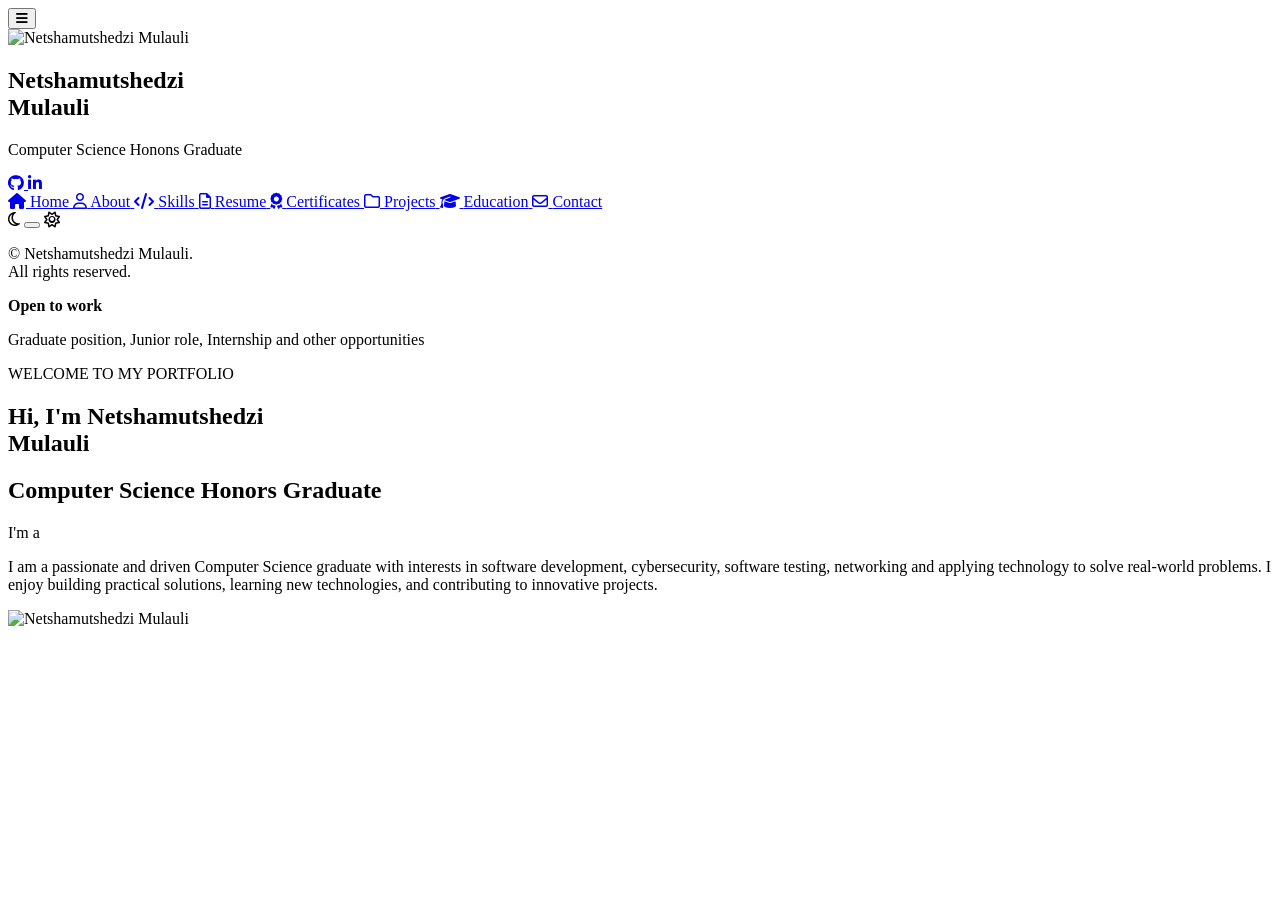
==== index.html @ df47d91f "Initial portfolio deployment" ====
<!DOCTYPE html>
<html lang="en">
<head>
    <meta charset="UTF-8">
    <meta name="viewport" content="width=device-width, initial-scale=1.0">

    <meta
        name="description"
        content="Portfolio of Netshamutshedzi Mulauli, Computer Science graduate interested in software development, QA, IT support, networking and cybersecurity."
    >

    <title>Netshamutshedzi Mulauli | Portfolio</title>

    <!-- Font Awesome -->
    <link
        rel="stylesheet"
        href="https://cdnjs.cloudflare.com/ajax/libs/font-awesome/6.7.2/css/all.min.css"
    >

    <link rel="stylesheet" href="css/style.css">
</head>

<body>

    <!-- =========================
         MOBILE MENU BUTTON
    ========================== -->
    <button
        class="mobile-menu-btn"
        id="mobileMenuBtn"
        aria-label="Open navigation menu"
        aria-expanded="false"
    >
        <i class="fa-solid fa-bars"></i>
    </button>

    <!-- =========================
         SIDEBAR
    ========================== -->
    <aside class="sidebar" id="sidebar">

        <div class="sidebar-profile">

            <div class="profile-image-wrapper">
                <img
                    src="assets/images/profile-photo.jpg"
                    alt="Netshamutshedzi Mulauli"
                    class="profile-image"
                >
            </div>

            <h2>Netshamutshedzi<br>Mulauli</h2>

            <p>Computer Science Honons Graduate</p>

            <div class="social-links">

                <a
                    href="https://github.com/Mulauli04"
                    target="_blank"
                    rel="noopener noreferrer"
                    aria-label="GitHub"
                >
                    <i class="fa-brands fa-github"></i>
                </a>

                <!-- Replace # with your LinkedIn URL -->
                <a
                    href="www.linkedin.com/in/mulauli-netshamutshedzi-652450277"
                    target="_blank"
                    rel="noopener noreferrer"
                    aria-label="LinkedIn"
                >
                    <i class="fa-brands fa-linkedin-in"></i>
                </a>

            </div>
        </div>


        <!-- Navigation -->
        <nav class="sidebar-nav">

            <a href="index.html" class="nav-link active">
                <i class="fa-solid fa-house"></i>
                <span>Home</span>
            </a>

            <a href="about.html" class="nav-link">
                <i class="fa-regular fa-user"></i>
                <span>About</span>
            </a>

            <a href="skills.html" class="nav-link">
                <i class="fa-solid fa-code"></i>
                <span>Skills</span>
            </a>

            <a href="resume.html" class="nav-link">
                <i class="fa-regular fa-file-lines"></i>
                <span>Resume</span>
            </a>

            <a href="certificates.html" class="nav-link">
                <i class="fa-solid fa-award"></i>
                <span>Certificates</span>
            </a>

            <a href="projects.html" class="nav-link">
                <i class="fa-regular fa-folder"></i>
                <span>Projects</span>
            </a>

            <a href="education.html" class="nav-link">
                <i class="fa-solid fa-graduation-cap"></i>
                <span>Education</span>
            </a>

            <a href="contact.html" class="nav-link">
                <i class="fa-regular fa-envelope"></i>
                <span>Contact</span>
            </a>

        </nav>


        <!-- Sidebar Footer -->
        <div class="sidebar-footer">

            <div class="theme-switcher">

                <i class="fa-regular fa-moon"></i>

                <button
                    id="themeToggle"
                    class="theme-toggle"
                    aria-label="Toggle dark mode"
                >
                    <span></span>
                </button>

                <i class="fa-regular fa-sun"></i>

            </div>

            <p>
                © <span id="currentYear"></span>
                Netshamutshedzi Mulauli.<br>
                All rights reserved.
            </p>

        </div>

    </aside>


    <!-- Overlay for mobile -->
    <div class="sidebar-overlay" id="sidebarOverlay"></div>


    <!-- =========================
         MAIN CONTENT
    ========================== -->
    <main class="main-content">

        <!-- Availability -->
        <section class="availability-bar">

            <div class="availability-status">
                <span class="status-dot"></span>
                <strong>Open to work</strong>
            </div>

            <div class="availability-divider"></div>

            <p>
                Graduate position, Junior role, Internship and other opportunities
            </p>

        </section>


        <!-- =========================
             HERO
        ========================== -->
        <section class="hero">

            <!-- LEFT SIDE -->
            <div class="hero-content">

                <p class="eyebrow">
                    WELCOME TO MY PORTFOLIO
                </p>

                <h1>
                    <span class="dark-heading">Hi, I'm</span>

                    <span class="name">
                        Netshamutshedzi<br>
                        Mulauli
                    </span>
                </h1>

                <h2>
                    Computer Science Honors Graduate
                </h2>


                <!-- Changing role -->
                <div class="changing-role">
                    <span>I'm a&nbsp;</span>

                    <span
                        id="typingText"
                        class="typing-text"
                        aria-live="polite"
                    ></span>

                    <span class="typing-cursor"></span>
                </div>


                <p class="hero-description">
                    I am a passionate and driven Computer Science graduate with
                    interests in software development, cybersecurity, software
                    testing, networking and applying technology to solve
                    real-world problems. I enjoy building practical solutions,
                    learning new technologies, and contributing to innovative
                    projects.
                </p>

            </div>


            <!-- RIGHT SIDE -->
            <div class="hero-visual">

                <div class="shape shape-one"></div>
                <div class="shape shape-two"></div>

                <div class="dot-pattern"></div>

                <div class="hero-image-container">
                    <img
                        src="assets/images/home-photo.jpg"
                        alt="Netshamutshedzi Mulauli"
                        class="hero-image"
                    >
                </div>

            </div>

        </section>

    </main>


    <script src="js/main.js"></script>

</body>
</html>
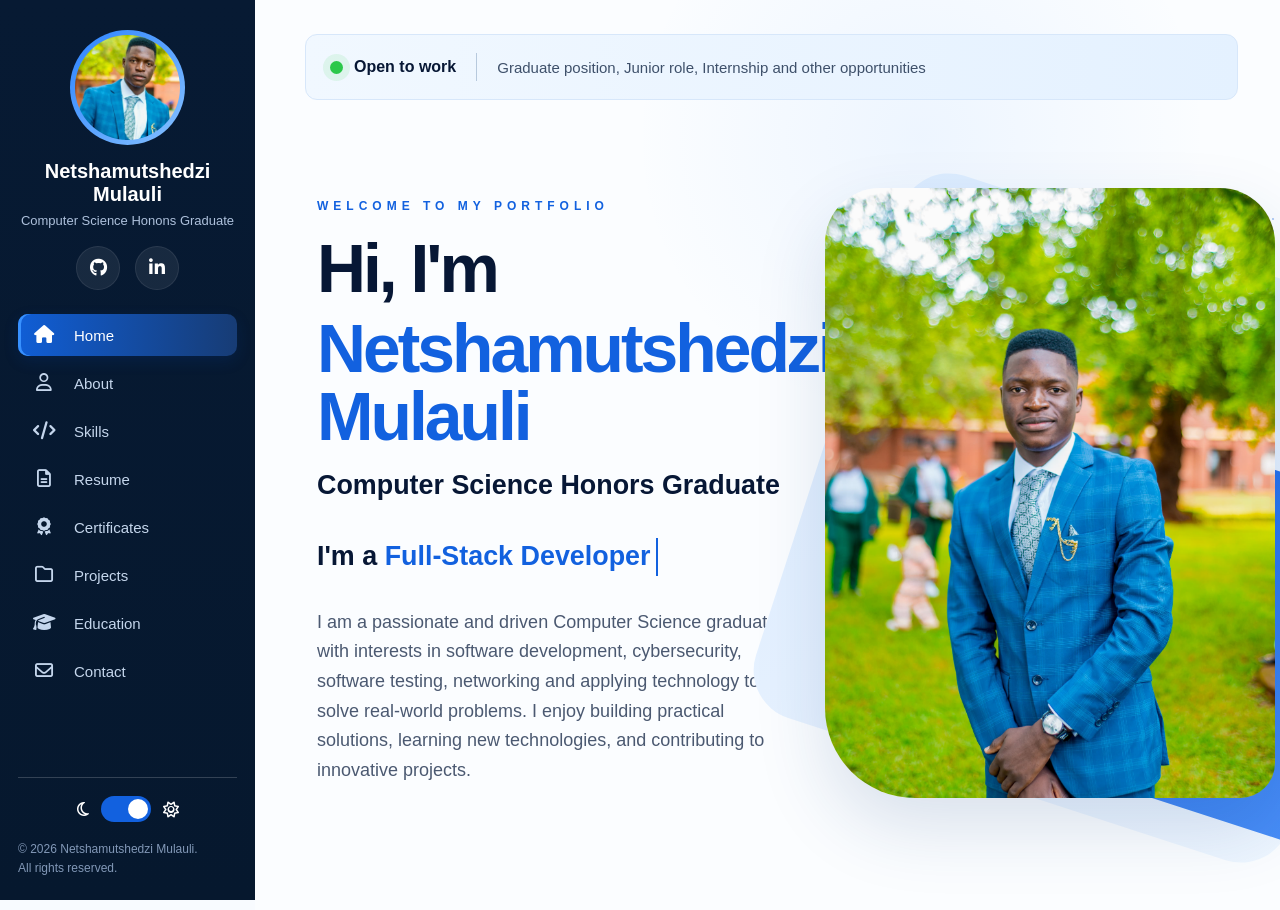
==== commit 9b53a4a5: "Fix HTML formatting and update LinkedIn URL" ====
--- a/index.html
+++ b/index.html
@@ -66,7 +66,7 @@
 
                 <!-- Replace # with your LinkedIn URL -->
                 <a
-                    href="www.linkedin.com/in/mulauli-netshamutshedzi-652450277"
+                    href="http://linkedin.com/in/mulauli-netshamutshedzi-652450277"
                     target="_blank"
                     rel="noopener noreferrer"
                     aria-label="LinkedIn"
@@ -258,4 +258,4 @@
     <script src="js/main.js"></script>
 
 </body>
-</html>+</html>
--- a/css/style.css
+++ b/css/style.css
@@ -0,0 +1,5710 @@
+/* =========================================================
+   ROOT / GLOBAL
+========================================================= */
+
+:root {
+    --navy: #071a33;
+    --navy-light: #102b50;
+
+    --blue: #1261df;
+    --blue-dark: #0a4fc5;
+    --blue-light: #eaf3ff;
+
+    --text-dark: #071735;
+    --text: #42516b;
+    --text-light: #8ba0bd;
+
+    --white: #ffffff;
+    --background: #f8fbff;
+
+    --border: #d8e5f5;
+
+    --sidebar-width: 255px;
+
+    --transition: 0.3s ease;
+}
+
+
+/* =========================================================
+   RESET
+========================================================= */
+
+* {
+    margin: 0;
+    padding: 0;
+    box-sizing: border-box;
+}
+
+
+html {
+    scroll-behavior: smooth;
+}
+
+
+body {
+    min-height: 100vh;
+
+    font-family:
+        Inter,
+        -apple-system,
+        BlinkMacSystemFont,
+        "Segoe UI",
+        sans-serif;
+
+    color: var(--text-dark);
+    background: var(--background);
+
+    overflow-x: hidden;
+}
+
+
+a {
+    color: inherit;
+    text-decoration: none;
+}
+
+
+button,
+input,
+textarea,
+select {
+    font: inherit;
+}
+
+
+img {
+    max-width: 100%;
+}
+
+
+/* =========================================================
+   SIDEBAR
+========================================================= */
+
+.sidebar {
+    position: fixed;
+
+    top: 0;
+    left: 0;
+
+    width: var(--sidebar-width);
+    height: 100vh;
+
+    padding: 30px 18px 22px;
+
+    display: flex;
+    flex-direction: column;
+
+    background:
+        linear-gradient(
+            180deg,
+            #071a33 0%,
+            #06182e 100%
+        );
+
+    z-index: 1000;
+
+    overflow-y: auto;
+}
+
+
+/* =========================================================
+   SIDEBAR PROFILE
+========================================================= */
+
+.sidebar-profile {
+    text-align: center;
+}
+
+
+.profile-image-wrapper {
+    width: 115px;
+    height: 115px;
+
+    margin: 0 auto 15px;
+
+    padding: 5px;
+
+    border-radius: 50%;
+
+    background:
+        linear-gradient(
+            135deg,
+            #2c83ff,
+            #86c1ff
+        );
+}
+
+
+.profile-image {
+    width: 100%;
+    height: 100%;
+
+    display: block;
+
+    object-fit: cover;
+    object-position: center;
+
+    border-radius: 50%;
+}
+
+
+.sidebar-profile h2 {
+    margin-bottom: 7px;
+
+    color: #ffffff;
+
+    font-size: 20px;
+    line-height: 1.15;
+}
+
+
+.sidebar-profile p {
+    color: #aec1dc;
+
+    font-size: 13px;
+}
+
+
+/* =========================================================
+   SOCIAL LINKS
+========================================================= */
+
+.social-links {
+    display: flex;
+    justify-content: center;
+
+    gap: 15px;
+
+    margin-top: 18px;
+}
+
+
+.social-links a {
+    width: 44px;
+    height: 44px;
+
+    display: flex;
+    align-items: center;
+    justify-content: center;
+
+    color: #ffffff;
+
+    font-size: 18px;
+
+    border: 1px solid rgba(255, 255, 255, 0.08);
+    border-radius: 50%;
+
+    background: rgba(255, 255, 255, 0.07);
+
+    transition: var(--transition);
+}
+
+
+.social-links a:hover {
+    background: var(--blue);
+
+    transform: translateY(-3px);
+}
+
+
+/* =========================================================
+   SIDEBAR NAVIGATION
+========================================================= */
+
+.sidebar-nav {
+    display: flex;
+    flex-direction: column;
+
+    gap: 6px;
+
+    margin-top: 24px;
+}
+
+
+.nav-link {
+    display: flex;
+    align-items: center;
+
+    gap: 18px;
+
+    padding: 12px 14px;
+
+    color: #c5d6ec;
+
+    border-radius: 10px;
+
+    font-size: 15px;
+
+    transition: var(--transition);
+}
+
+
+.nav-link i {
+    width: 24px;
+
+    text-align: center;
+
+    font-size: 18px;
+}
+
+
+.nav-link:hover {
+    color: #ffffff;
+
+    background: rgba(255, 255, 255, 0.07);
+
+    transform: translateX(3px);
+}
+
+
+.nav-link.active {
+    color: #ffffff;
+
+    background:
+        linear-gradient(
+            90deg,
+            #105ed6,
+            #173c75
+        );
+
+    box-shadow:
+        inset 3px 0 0 #3891ff,
+        0 5px 15px rgba(0, 72, 190, 0.15);
+}
+
+
+/* =========================================================
+   SIDEBAR FOOTER
+========================================================= */
+
+.sidebar-footer {
+    margin-top: auto;
+
+    padding-top: 18px;
+
+    border-top: 1px solid rgba(255, 255, 255, 0.18);
+}
+
+
+.theme-switcher {
+    display: flex;
+    align-items: center;
+    justify-content: center;
+
+    gap: 12px;
+
+    margin-bottom: 18px;
+
+    color: #ffffff;
+}
+
+
+.theme-toggle {
+    width: 50px;
+    height: 26px;
+
+    padding: 3px;
+
+    border: 0;
+    border-radius: 30px;
+
+    background: var(--blue);
+
+    cursor: pointer;
+}
+
+
+.theme-toggle span {
+    width: 20px;
+    height: 20px;
+
+    display: block;
+
+    border-radius: 50%;
+
+    background: #ffffff;
+
+    transform: translateX(24px);
+
+    transition: var(--transition);
+}
+
+
+.sidebar-footer p {
+    color: #8298b7;
+
+    font-size: 12px;
+    line-height: 1.6;
+}
+
+
+/* =========================================================
+   MAIN CONTENT
+========================================================= */
+
+.main-content {
+    min-height: 100vh;
+
+    margin-left: var(--sidebar-width);
+
+    padding: 34px 42px 45px 50px;
+
+    position: relative;
+
+    background:
+        radial-gradient(
+            circle at 65% 15%,
+            rgba(78, 155, 255, 0.08),
+            transparent 28%
+        ),
+        #fbfdff;
+}
+
+
+/* =========================================================
+   OPEN TO WORK BAR
+========================================================= */
+
+.availability-bar {
+    min-height: 66px;
+
+    display: flex;
+    align-items: center;
+
+    gap: 20px;
+
+    padding: 0 24px;
+
+    color: #3e506a;
+
+    border: 1px solid #d7e7fa;
+    border-radius: 12px;
+
+    background:
+        linear-gradient(
+            90deg,
+            #f1f8ff,
+            #e4f1ff
+        );
+}
+
+
+.availability-status {
+    display: flex;
+    align-items: center;
+
+    gap: 11px;
+
+    color: var(--text-dark);
+
+    white-space: nowrap;
+}
+
+
+.status-dot {
+    width: 13px;
+    height: 13px;
+
+    border-radius: 50%;
+
+    background: #2bc84a;
+
+    box-shadow:
+        0 0 0 7px rgba(43, 200, 74, 0.1);
+}
+
+
+.availability-divider {
+    width: 1px;
+    height: 28px;
+
+    background: #b7c9dd;
+}
+
+
+.availability-bar p {
+    font-size: 15px;
+}
+
+
+/* =========================================================
+   SHARED PAGE LABEL
+========================================================= */
+
+.section-label {
+    margin-bottom: 10px;
+
+    color: var(--blue);
+
+    font-size: 12px;
+    font-weight: 800;
+
+    letter-spacing: 5px;
+}
+
+
+/* =========================================================
+   HOME PAGE
+========================================================= */
+
+.hero {
+    min-height: calc(100vh - 135px);
+
+    display: grid;
+
+    grid-template-columns:
+        minmax(480px, 1fr)
+        minmax(450px, 0.95fr);
+
+    align-items: center;
+
+    gap: 40px;
+
+    padding-top: 20px;
+}
+
+
+.hero-content {
+    padding-left: 12px;
+}
+
+
+.eyebrow {
+    margin-bottom: 22px;
+
+    color: var(--blue);
+
+    font-size: 12px;
+    font-weight: 700;
+
+    letter-spacing: 5px;
+}
+
+
+.hero h1 {
+    margin-bottom: 20px;
+
+    font-size: clamp(58px, 5.3vw, 88px);
+
+    line-height: 0.99;
+
+    letter-spacing: -3px;
+}
+
+
+.dark-heading {
+    display: block;
+
+    margin-bottom: 13px;
+
+    color: var(--text-dark);
+}
+
+
+.name {
+    display: block;
+
+    color: var(--blue);
+
+    font-weight: 800;
+}
+
+
+.hero h2 {
+    margin-bottom: 30px;
+
+    color: var(--text-dark);
+
+    font-size: clamp(25px, 2.1vw, 34px);
+}
+
+
+.changing-role {
+    min-height: 52px;
+
+    display: flex;
+    align-items: center;
+
+    margin-bottom: 25px;
+
+    color: var(--text-dark);
+
+    font-size: clamp(24px, 2.1vw, 34px);
+
+    font-weight: 700;
+}
+
+
+.typing-text {
+    color: var(--blue);
+}
+
+
+.typing-cursor {
+    width: 2px;
+    height: 38px;
+
+    margin-left: 5px;
+
+    background: var(--blue);
+
+    animation: blink 0.75s infinite;
+}
+
+
+@keyframes blink {
+
+    0%,
+    45% {
+        opacity: 1;
+    }
+
+    46%,
+    100% {
+        opacity: 0;
+    }
+}
+
+
+.hero-description {
+    max-width: 660px;
+
+    color: #4b5971;
+
+    font-size: 18px;
+    line-height: 1.65;
+}
+
+
+.hero-visual {
+    height: 700px;
+
+    position: relative;
+
+    display: flex;
+    align-items: center;
+    justify-content: center;
+}
+
+
+.hero-image-container {
+    width: min(100%, 620px);
+    height: 610px;
+
+    position: relative;
+
+    z-index: 3;
+
+    overflow: hidden;
+
+    border-radius: 55px 55px 35px 90px;
+
+    box-shadow:
+        0 30px 70px rgba(25, 70, 130, 0.15);
+}
+
+
+.hero-image {
+    width: 100%;
+    height: 100%;
+
+    display: block;
+
+    object-fit: cover;
+    object-position: center top;
+}
+
+
+.shape {
+    position: absolute;
+
+    border-radius: 50px;
+
+    transform: rotate(18deg);
+}
+
+
+.shape-one {
+    width: 560px;
+    height: 570px;
+
+    top: 90px;
+    right: -100px;
+
+    background:
+        linear-gradient(
+            135deg,
+            #dcecff,
+            #eef6ff
+        );
+}
+
+
+.shape-two {
+    width: 420px;
+    height: 350px;
+
+    right: -130px;
+    bottom: 40px;
+
+    background:
+        linear-gradient(
+            135deg,
+            #1464e8,
+            #4d91f8
+        );
+}
+
+
+.dot-pattern {
+    width: 160px;
+    height: 130px;
+
+    position: absolute;
+
+    top: 70px;
+    right: -20px;
+
+    opacity: 0.3;
+
+    background-image:
+        radial-gradient(
+            var(--blue) 1.5px,
+            transparent 1.5px
+        );
+
+    background-size: 12px 12px;
+}
+
+
+/* =========================================================
+   ABOUT PAGE
+========================================================= */
+
+.about-hero {
+    display: grid;
+
+    grid-template-columns:
+        minmax(250px, 0.78fr)
+        minmax(340px, 1.12fr)
+        minmax(390px, 1.08fr);
+
+    gap: 36px;
+
+    align-items: center;
+
+    margin-top: 38px;
+}
+
+
+.about-photo-column {
+    min-height: 410px;
+
+    position: relative;
+
+    display: flex;
+    align-items: center;
+    justify-content: center;
+}
+
+
+.about-photo-decoration {
+    width: 85%;
+    height: 95%;
+
+    position: absolute;
+
+    border-radius: 40px;
+
+    background:
+        linear-gradient(
+            135deg,
+            #cfe5ff,
+            #78b3ff
+        );
+
+    transform: rotate(-8deg);
+}
+
+
+.about-photo-wrapper {
+    width: 100%;
+    max-width: 310px;
+    height: 410px;
+
+    position: relative;
+
+    z-index: 2;
+
+    overflow: hidden;
+
+    border-radius: 12px;
+}
+
+
+.about-photo {
+    width: 100%;
+    height: 100%;
+
+    object-fit: cover;
+    object-position: center top;
+}
+
+
+.about-introduction h1 {
+    margin-bottom: 28px;
+
+    color: var(--text-dark);
+
+    font-size: clamp(46px, 4vw, 67px);
+
+    line-height: 1;
+
+    letter-spacing: -2px;
+}
+
+
+.about-introduction h1 span {
+    color: var(--blue);
+}
+
+
+.about-introduction > p:not(.section-label) {
+    margin-bottom: 10px;
+
+    color: #4c5b73;
+
+    font-size: 16px;
+    line-height: 1.7;
+}
+
+
+.personal-info-card,
+.soft-skills-card,
+.career-card {
+    padding: 22px;
+
+    border: 1px solid #dce8f6;
+    border-radius: 14px;
+
+    background: rgba(255, 255, 255, 0.78);
+}
+
+
+.personal-info-card h2,
+.soft-skills-card h2,
+.career-card h2 {
+    color: var(--text-dark);
+
+    font-size: 21px;
+}
+
+
+.info-row {
+    min-height: 48px;
+
+    display: grid;
+
+    grid-template-columns:
+        34px
+        105px
+        minmax(0, 1fr);
+
+    align-items: center;
+
+    border-top: 1px solid #dfe9f5;
+
+    font-size: 14px;
+}
+
+
+.info-icon {
+    color: var(--blue);
+
+    font-size: 18px;
+}
+
+
+.info-row strong {
+    color: var(--text-dark);
+
+    font-size: 13px;
+}
+
+
+.info-row span,
+.info-row a {
+    color: #4b5a72;
+
+    overflow-wrap: anywhere;
+}
+
+
+.available-text {
+    color: #23873b !important;
+
+    font-weight: 600;
+}
+
+
+.about-lower {
+    display: grid;
+
+    grid-template-columns:
+        1.1fr
+        1fr;
+
+    gap: 20px;
+
+    margin-top: 36px;
+}
+
+
+.soft-skills-grid {
+    display: grid;
+
+    grid-template-columns:
+        repeat(3, 1fr);
+
+    gap: 10px;
+
+    margin-top: 20px;
+}
+
+
+.soft-skill {
+    min-height: 75px;
+
+    display: flex;
+    align-items: center;
+
+    gap: 13px;
+
+    padding: 10px;
+
+    border: 1px solid #e2ebf6;
+    border-radius: 11px;
+
+    background:
+        linear-gradient(
+            135deg,
+            #f7fbff,
+            #edf5ff
+        );
+}
+
+
+.soft-skill-icon {
+    width: 44px;
+    height: 44px;
+
+    display: flex;
+    align-items: center;
+    justify-content: center;
+
+    flex-shrink: 0;
+
+    border-radius: 50%;
+}
+
+
+.soft-skill span {
+    color: var(--text-dark);
+
+    font-size: 13px;
+    font-weight: 600;
+}
+
+
+.soft-skill-icon.blue {
+    color: #1261df;
+    background: #e9f2ff;
+}
+
+
+.soft-skill-icon.green {
+    color: #00a88f;
+    background: #e4faf6;
+}
+
+
+.soft-skill-icon.purple {
+    color: #7844ee;
+    background: #f0eaff;
+}
+
+
+.soft-skill-icon.red {
+    color: #ff5548;
+    background: #fff0ed;
+}
+
+
+.soft-skill-icon.orange {
+    color: #f2a000;
+    background: #fff7df;
+}
+
+
+.soft-skill-icon.cyan {
+    color: #08a9b6;
+    background: #e7fafd;
+}
+
+
+.soft-skill-icon.pink {
+    color: #e8298f;
+    background: #ffe9f5;
+}
+
+
+.career-heading {
+    display: flex;
+    align-items: center;
+
+    gap: 14px;
+
+    margin-bottom: 18px;
+}
+
+
+.career-icon {
+    color: var(--blue);
+
+    font-size: 28px;
+}
+
+
+.career-card > p {
+    margin-bottom: 10px;
+
+    color: #4c5b73;
+
+    font-size: 15px;
+    line-height: 1.65;
+}
+
+
+.career-quote {
+    min-height: 105px;
+
+    display: flex;
+    align-items: center;
+
+    gap: 22px;
+
+    margin-top: 17px;
+
+    padding: 20px 28px;
+
+    border-radius: 12px;
+
+    background:
+        linear-gradient(
+            135deg,
+            #e5f2ff,
+            #f0f7ff
+        );
+}
+
+
+/* =========================================================
+   SKILLS PAGE
+========================================================= */
+
+.skills-header {
+    margin-top: 38px;
+    margin-bottom: 30px;
+}
+
+
+.skills-header h1 {
+    max-width: 1100px;
+
+    margin-bottom: 12px;
+
+    color: var(--text-dark);
+
+    font-size: clamp(38px, 3.7vw, 60px);
+
+    line-height: 1.08;
+
+    letter-spacing: -2px;
+}
+
+
+.skills-header h1 span {
+    color: var(--blue);
+}
+
+
+.skills-introduction {
+    max-width: 900px;
+
+    color: #52627b;
+
+    font-size: 17px;
+    line-height: 1.6;
+}
+
+
+.skills-grid {
+    display: grid;
+
+    grid-template-columns:
+        repeat(3, minmax(0, 1fr));
+
+    gap: 20px;
+    align-items: stretch;
+}
+
+
+.skill-category-card,
+.other-skills-card {
+    display: flex;
+    flex-direction: column;
+
+    padding: 22px;
+
+    border: 1px solid #dce8f6;
+    border-radius: 14px;
+
+    background:
+        linear-gradient(
+            145deg,
+            rgba(255, 255, 255, 0.96),
+            rgba(247, 251, 255, 0.94)
+        );
+
+    box-shadow:
+        0 14px 35px rgba(30, 78, 140, 0.045);
+}
+
+
+.skill-category-card {
+    min-height: 250px;
+    height: 100%;
+}
+
+
+.skill-category-header,
+.other-skills-header {
+    display: flex;
+    align-items: flex-start;
+
+    gap: 17px;
+
+    margin-bottom: 20px;
+    flex: 0 0 auto;
+}
+
+
+.skill-category-header h2,
+.other-skills-header h2 {
+    margin-bottom: 7px;
+
+    color: var(--text-dark);
+
+    font-size: 19px;
+}
+
+
+.skill-category-header p,
+.other-skills-header p {
+    color: #5a6a82;
+
+    font-size: 13px;
+    line-height: 1.55;
+}
+
+
+.skill-category-icon {
+    width: 58px;
+    height: 58px;
+
+    flex: 0 0 58px;
+
+    display: flex;
+    align-items: center;
+    justify-content: center;
+
+    border-radius: 50%;
+
+    font-size: 24px;
+}
+
+
+.programming-icon {
+    color: #0869f4;
+    background: #e6f1ff;
+}
+
+
+.frontend-icon {
+    color: #7a31ed;
+    background: #efe5ff;
+}
+
+
+.backend-icon {
+    color: #00a883;
+    background: #def8ef;
+}
+
+
+.database-icon {
+    color: #ed2682;
+    background: #ffe4ef;
+}
+
+
+.cybersecurity-icon {
+    color: #f3a000;
+    background: #fff1c9;
+}
+
+
+.tools-icon {
+    color: #e92583;
+    background: #ffe3ef;
+}
+
+
+.other-icon {
+    color: #0872ed;
+    background: #e5f2ff;
+}
+
+
+.skill-tags {
+    display: flex;
+    flex-wrap: wrap;
+    align-content: flex-start;
+
+    gap: 8px;
+    flex: 1;
+}
+
+
+.skill-tags span {
+    min-height: 38px;
+
+    display: inline-flex;
+    align-items: center;
+
+    padding: 7px 15px;
+
+    color: #073d94;
+
+    background:
+        linear-gradient(
+            135deg,
+            #edf6ff,
+            #e4f0ff
+        );
+
+    border: 1px solid #e0ebf8;
+    border-radius: 9px;
+
+    font-size: 13px;
+}
+
+
+.other-skills-card {
+    margin-top: 20px;
+    height: auto;
+}
+
+
+.other-tags {
+    padding-left: 0;
+    margin-left: 0;
+}
+
+
+/* =========================================================
+   RESUME PAGE
+========================================================= */
+
+.resume-header {
+    display: flex;
+    align-items: flex-end;
+    justify-content: space-between;
+
+    gap: 30px;
+
+    margin-top: 32px;
+    margin-bottom: 25px;
+}
+
+
+.resume-header h1 {
+    margin-bottom: 12px;
+
+    color: var(--text-dark);
+
+    font-size: clamp(48px, 5vw, 70px);
+
+    line-height: 0.95;
+
+    letter-spacing: -3px;
+}
+
+
+.resume-header h1 span {
+    color: var(--blue);
+}
+
+
+.resume-subtitle {
+    color: #586982;
+
+    font-size: 17px;
+}
+
+
+.resume-actions {
+    display: flex;
+
+    gap: 12px;
+}
+
+
+.resume-btn {
+    min-height: 50px;
+
+    display: inline-flex;
+    align-items: center;
+    justify-content: center;
+
+    gap: 10px;
+
+    padding: 0 22px;
+
+    border-radius: 9px;
+
+    font-size: 14px;
+    font-weight: 600;
+
+    transition: var(--transition);
+}
+
+
+.resume-btn:hover {
+    transform: translateY(-2px);
+}
+
+
+.resume-btn.primary {
+    color: #ffffff;
+
+    background: var(--blue);
+}
+
+
+.resume-btn.secondary {
+    color: var(--blue);
+
+    background: #ffffff;
+
+    border: 1px solid var(--blue);
+}
+
+
+.resume-summary-grid {
+    display: grid;
+
+    grid-template-columns:
+        repeat(4, minmax(0, 1fr));
+
+    gap: 12px;
+
+    margin-bottom: 16px;
+}
+
+
+.resume-summary-card {
+    min-height: 88px;
+
+    display: flex;
+    align-items: center;
+
+    gap: 13px;
+
+    padding: 15px;
+
+    border: 1px solid #dce8f6;
+    border-radius: 12px;
+
+    background: #ffffff;
+}
+
+
+.summary-icon {
+    width: 47px;
+    height: 47px;
+
+    display: flex;
+    align-items: center;
+    justify-content: center;
+
+    flex: 0 0 47px;
+
+    border-radius: 50%;
+}
+
+
+.purple-summary {
+    color: #7440ef;
+
+    background: #f1ebff;
+}
+
+
+.blue-summary,
+.location-summary,
+.available-summary {
+    color: #0874ee;
+
+    background: #e8f3ff;
+}
+
+
+.resume-summary-card strong {
+    display: block;
+
+    margin-bottom: 5px;
+
+    color: var(--text-dark);
+
+    font-size: 13px;
+}
+
+
+.resume-summary-card span {
+    color: #596981;
+
+    font-size: 12px;
+    line-height: 1.4;
+}
+
+
+.resume-layout {
+    display: grid;
+
+    grid-template-columns:
+        minmax(0, 2.15fr)
+        minmax(330px, 0.95fr);
+
+    gap: 16px;
+
+    margin-top: 5px;
+}
+
+
+.resume-two-column {
+    display: grid;
+
+    grid-template-columns:
+        repeat(2, minmax(0, 1fr));
+
+    gap: 16px;
+}
+
+
+.resume-card,
+.cv-preview-card {
+    padding: 20px;
+
+    border: 1px solid #dce8f6;
+    border-radius: 13px;
+
+    background: #ffffff;
+}
+
+
+.resume-card-heading {
+    display: flex;
+    align-items: center;
+
+    gap: 12px;
+
+    margin-bottom: 18px;
+}
+
+
+.resume-card-heading > i {
+    color: var(--blue);
+
+    font-size: 24px;
+}
+
+
+.resume-card-heading h2 {
+    color: var(--text-dark);
+
+    font-size: 19px;
+}
+
+
+.resume-timeline {
+    position: relative;
+
+    padding-left: 26px;
+}
+
+
+.resume-timeline::before {
+    content: "";
+
+    position: absolute;
+
+    top: 8px;
+    bottom: 10px;
+    left: 6px;
+
+    width: 2px;
+
+    background: #d8e7f8;
+}
+
+
+.timeline-item {
+    position: relative;
+
+    padding-bottom: 24px;
+}
+
+
+.timeline-dot {
+    width: 11px;
+    height: 11px;
+
+    position: absolute;
+
+    top: 5px;
+    left: -25px;
+
+    border-radius: 50%;
+
+    background: var(--blue);
+
+    box-shadow:
+        0 0 0 4px #edf5ff;
+}
+
+
+.timeline-title-row {
+    display: flex;
+    justify-content: space-between;
+
+    gap: 10px;
+}
+
+
+.timeline-content h3 {
+    color: var(--text-dark);
+
+    font-size: 13px;
+}
+
+
+.timeline-content p,
+.timeline-content small,
+.timeline-content ul {
+    color: #53637b;
+
+    font-size: 11px;
+}
+
+
+.timeline-content ul {
+    margin-top: 7px;
+    padding-left: 18px;
+
+    line-height: 1.55;
+}
+
+
+.timeline-date {
+    flex-shrink: 0;
+
+    padding: 6px 9px;
+
+    color: var(--blue);
+
+    background: #edf5ff;
+
+    border-radius: 7px;
+
+    font-size: 10px;
+}
+
+
+.resume-side-column {
+    display: flex;
+    flex-direction: column;
+
+    gap: 16px;
+}
+
+
+.cv-frame {
+    width: 100%;
+    height: 540px;
+
+    overflow: hidden;
+
+    border: 1px solid #d5e1ef;
+    border-radius: 8px;
+
+    background: #eef3f8;
+}
+
+
+.cv-frame iframe {
+    width: 100%;
+    height: 100%;
+
+    border: 0;
+}
+
+
+.open-full-cv {
+    min-height: 42px;
+
+    display: flex;
+    align-items: center;
+    justify-content: center;
+
+    gap: 8px;
+
+    margin-top: 12px;
+
+    color: var(--blue);
+
+    background: #eef6ff;
+
+    border-radius: 8px;
+
+    font-size: 12px;
+    font-weight: 600;
+}
+
+
+/* =========================================================
+   CERTIFICATES PAGE
+========================================================= */
+
+.certificates-header {
+    margin-top: 35px;
+    margin-bottom: 24px;
+}
+
+
+.certificates-header h1 {
+    margin-bottom: 12px;
+
+    color: var(--text-dark);
+
+    font-size: clamp(48px, 5vw, 72px);
+
+    line-height: 0.98;
+
+    letter-spacing: -3px;
+}
+
+
+.certificates-header h1 span {
+    color: var(--blue);
+}
+
+
+.certificates-header > div > p:last-child {
+    color: #586982;
+
+    font-size: 17px;
+}
+
+
+.certificate-controls {
+    display: flex;
+    align-items: center;
+
+    gap: 14px;
+
+    margin-bottom: 22px;
+
+    flex-wrap: wrap;
+}
+
+
+.certificate-search {
+    width: 245px;
+    min-width: 245px;
+    height: 47px;
+
+    display: flex;
+    align-items: center;
+
+    gap: 10px;
+
+    padding: 0 15px;
+
+    border: 1px solid #d8e5f5;
+    border-radius: 10px;
+
+    background: #ffffff;
+}
+
+
+.certificate-search i {
+    color: #657a98;
+}
+
+
+.certificate-search input {
+    width: 100%;
+
+    border: 0;
+    outline: 0;
+
+    color: var(--text-dark);
+
+    background: transparent;
+
+    font-size: 12px;
+}
+
+
+.certificate-filters {
+    display: flex;
+    align-items: center;
+
+    gap: 8px;
+
+    flex-wrap: wrap;
+}
+
+
+.certificate-filter {
+    min-height: 42px;
+
+    padding: 0 16px;
+
+    color: #163d7a;
+
+    background: #f7fbff;
+
+    border: 1px solid #d8e5f5;
+    border-radius: 9px;
+
+    font-size: 11px;
+
+    cursor: pointer;
+
+    transition: var(--transition);
+}
+
+
+.certificate-filter:hover {
+    border-color: var(--blue);
+}
+
+
+.certificate-filter.active {
+    color: #ffffff;
+
+    background: var(--blue);
+
+    border-color: var(--blue);
+}
+
+
+.certificates-grid {
+    display: grid;
+
+    grid-template-columns:
+        repeat(3, minmax(0, 1fr));
+
+    gap: 18px;
+}
+
+
+.certificate-card {
+    overflow: hidden;
+
+    border: 1px solid #dce8f6;
+    border-radius: 13px;
+
+    background: #ffffff;
+
+    box-shadow:
+        0 12px 32px rgba(30, 75, 135, 0.05);
+
+    transition: var(--transition);
+}
+
+
+.certificate-card:hover {
+    transform: translateY(-4px);
+
+    box-shadow:
+        0 18px 35px rgba(30, 75, 135, 0.09);
+}
+
+
+.certificate-card.hidden {
+    display: none;
+}
+
+
+.certificate-image {
+    position: relative;
+
+    aspect-ratio: 16 / 9;
+
+    overflow: hidden;
+
+    background: #edf3f9;
+}
+
+
+.certificate-image img {
+    width: 100%;
+    height: 100%;
+
+    object-fit: cover;
+}
+
+
+.certificate-category {
+    position: absolute;
+
+    right: 12px;
+    bottom: 12px;
+
+    padding: 7px 11px;
+
+    border-radius: 8px;
+
+    font-size: 10px;
+    font-weight: 600;
+}
+
+
+.development-badge {
+    color: #065dcc;
+
+    background: #e5f2ff;
+}
+
+
+.cybersecurity-badge {
+    color: #16834b;
+
+    background: #e4f9ed;
+}
+
+
+.training-badge {
+    color: #6e3dd7;
+
+    background: #f2eaff;
+}
+
+
+.professional-badge {
+    color: #bb7200;
+
+    background: #fff4d9;
+}
+
+
+.academic-badge {
+    color: #d62662;
+
+    background: #ffe7ef;
+}
+
+
+.certificate-card-body {
+    padding: 16px;
+}
+
+
+.certificate-card-body h2 {
+    margin-bottom: 7px;
+
+    color: var(--text-dark);
+
+    font-size: 16px;
+}
+
+
+.certificate-issuer {
+    margin-bottom: 11px;
+
+    color: #64728a;
+
+    font-size: 13px;
+}
+
+
+.certificate-meta {
+    margin-bottom: 15px;
+}
+
+
+.certificate-meta span {
+    color: #61718a;
+
+    font-size: 11px;
+}
+
+
+.view-certificate-btn {
+    width: 100%;
+    min-height: 39px;
+
+    display: flex;
+    align-items: center;
+    justify-content: center;
+
+    gap: 9px;
+
+    color: var(--blue);
+
+    border: 1px solid var(--blue);
+    border-radius: 7px;
+
+    font-size: 11px;
+    font-weight: 600;
+
+    transition: var(--transition);
+}
+
+
+.view-certificate-btn:hover {
+    color: #ffffff;
+
+    background: var(--blue);
+}
+
+
+.certificate-empty,
+.project-empty {
+    display: none;
+
+    padding: 80px 20px;
+
+    text-align: center;
+}
+
+
+.certificate-empty.show,
+.project-empty.show {
+    display: block;
+}
+
+
+.certificate-empty i,
+.project-empty i {
+    margin-bottom: 15px;
+
+    color: var(--blue);
+
+    font-size: 48px;
+}
+
+
+.certificate-empty h2,
+.project-empty h2 {
+    margin-bottom: 7px;
+
+    color: var(--text-dark);
+}
+
+
+.certificate-empty p,
+.project-empty p {
+    color: #687992;
+}
+
+
+/* =========================================================
+   PROJECTS PAGE
+========================================================= */
+
+.projects-header {
+    margin-top: 32px;
+    margin-bottom: 22px;
+}
+
+
+.projects-heading h1 {
+    margin-bottom: 10px;
+
+    color: var(--text-dark);
+
+    font-size: clamp(48px, 5vw, 72px);
+
+    line-height: 0.98;
+
+    letter-spacing: -3px;
+}
+
+
+.projects-heading h1 span {
+    color: var(--blue);
+}
+
+
+.projects-heading > p:last-child {
+    max-width: 680px;
+
+    color: #586982;
+
+    font-size: 16px;
+}
+
+
+.project-controls {
+    display: flex;
+    align-items: center;
+
+    gap: 10px;
+
+    margin-bottom: 20px;
+}
+
+
+.project-search {
+    width: 245px;
+    min-width: 245px;
+    height: 44px;
+
+    display: flex;
+    align-items: center;
+
+    gap: 10px;
+
+    padding: 0 14px;
+
+    border: 1px solid #d8e5f5;
+    border-radius: 9px;
+
+    background: #ffffff;
+}
+
+
+.project-search i {
+    color: #667b99;
+}
+
+
+.project-search input {
+    width: 100%;
+
+    border: 0;
+    outline: 0;
+
+    background: transparent;
+
+    color: var(--text-dark);
+
+    font-size: 11px;
+}
+
+
+.project-filters {
+    display: flex;
+    align-items: center;
+
+    gap: 7px;
+
+    flex: 1;
+
+    overflow-x: auto;
+}
+
+
+.project-filter {
+    min-height: 42px;
+
+    padding: 0 15px;
+
+    white-space: nowrap;
+
+    color: #13488f;
+
+    background: #f2f7fd;
+
+    border: 1px solid #dfebf8;
+    border-radius: 8px;
+
+    font-size: 10px;
+
+    cursor: pointer;
+
+    transition: var(--transition);
+}
+
+
+.project-filter:hover {
+    border-color: var(--blue);
+}
+
+
+.project-filter.active {
+    color: #ffffff;
+
+    background: var(--blue);
+
+    border-color: var(--blue);
+}
+
+
+.project-sort {
+    height: 44px;
+
+    display: flex;
+    align-items: center;
+
+    gap: 8px;
+
+    padding: 0 12px;
+
+    border: 1px solid #d8e5f5;
+    border-radius: 9px;
+
+    background: #ffffff;
+}
+
+
+.project-sort i {
+    color: #667b99;
+}
+
+
+.project-sort select {
+    border: 0;
+    outline: 0;
+
+    color: #18385f;
+
+    background: transparent;
+
+    font-size: 10px;
+}
+
+
+.projects-grid {
+    display: grid;
+
+    grid-template-columns:
+        repeat(4, minmax(0, 1fr));
+
+    gap: 15px;
+}
+
+
+.project-card {
+    overflow: hidden;
+
+    display: flex;
+    flex-direction: column;
+
+    border: 1px solid #dce8f6;
+    border-radius: 12px;
+
+    background: #ffffff;
+
+    box-shadow:
+        0 10px 30px rgba(25, 70, 130, 0.05);
+
+    transition: var(--transition);
+}
+
+
+.project-card:hover {
+    transform: translateY(-4px);
+
+    box-shadow:
+        0 18px 38px rgba(25, 70, 130, 0.09);
+}
+
+
+.project-card.hidden {
+    display: none;
+}
+
+
+.project-image {
+    position: relative;
+
+    aspect-ratio: 16 / 8.2;
+
+    overflow: hidden;
+
+    background: #edf3f8;
+}
+
+
+.project-image img {
+    width: 100%;
+    height: 100%;
+
+    object-fit: cover;
+
+    transition: transform 0.4s ease;
+}
+
+
+.project-card:hover .project-image img {
+    transform: scale(1.03);
+}
+
+
+.project-status {
+    position: absolute;
+
+    top: 9px;
+    right: 9px;
+
+    display: inline-flex;
+    align-items: center;
+
+    gap: 6px;
+
+    padding: 6px 10px;
+
+    border-radius: 20px;
+
+    font-size: 9px;
+    font-weight: 600;
+}
+
+
+.project-status > span {
+    width: 7px;
+    height: 7px;
+
+    border-radius: 50%;
+}
+
+
+.frontend-complete,
+.active-status {
+    color: #087b4c;
+
+    background: #e7fbf1;
+}
+
+
+.frontend-complete > span,
+.active-status > span {
+    background: #08b56c;
+}
+
+
+.development-status {
+    color: #095ed1;
+
+    background: #eaf4ff;
+}
+
+
+.development-status > span {
+    background: #0874ef;
+}
+
+
+.prototype-status {
+    color: #7034da;
+
+    background: #f2ebff;
+}
+
+
+.prototype-status > span {
+    background: #8246ed;
+}
+
+
+.project-body {
+    flex: 1;
+
+    display: flex;
+    flex-direction: column;
+
+    padding: 13px;
+}
+
+
+.project-body h2 {
+    margin-bottom: 6px;
+
+    color: var(--text-dark);
+
+    font-size: 15px;
+}
+
+
+.project-description {
+    margin-bottom: 11px;
+
+    color: #53647d;
+
+    font-size: 11px;
+    line-height: 1.5;
+}
+
+
+.project-tags {
+    display: flex;
+    flex-wrap: wrap;
+
+    gap: 5px;
+
+    margin-top: auto;
+    margin-bottom: 12px;
+}
+
+
+.project-tags span {
+    padding: 6px 9px;
+
+    color: #075bc8;
+
+    background: #edf5ff;
+
+    border-radius: 6px;
+
+    font-size: 9px;
+}
+
+
+.project-actions {
+    display: grid;
+
+    grid-template-columns:
+        1fr
+        0.86fr;
+
+    gap: 7px;
+}
+
+
+.project-view-btn,
+.project-github-btn {
+    min-height: 37px;
+
+    display: flex;
+    align-items: center;
+    justify-content: center;
+
+    gap: 7px;
+
+    border-radius: 6px;
+
+    font-size: 10px;
+    font-weight: 600;
+
+    transition: var(--transition);
+}
+
+
+.project-view-btn {
+    color: #ffffff;
+
+    background: var(--blue);
+
+    border: 1px solid var(--blue);
+}
+
+
+.project-view-btn:hover {
+    background: var(--blue-dark);
+}
+
+
+.project-github-btn {
+    color: #101c33;
+
+    background: #ffffff;
+
+    border: 1px solid var(--blue);
+}
+
+
+.project-github-btn:hover {
+    color: #ffffff;
+
+    background: var(--blue);
+}
+
+
+/* =========================================================
+   EDUCATION PAGE
+========================================================= */
+
+.education-header {
+    margin-top: 32px;
+    margin-bottom: 25px;
+}
+
+
+.education-heading h1 {
+    margin-bottom: 10px;
+
+    color: var(--text-dark);
+
+    font-size: clamp(48px, 5vw, 72px);
+
+    line-height: 0.98;
+
+    letter-spacing: -3px;
+}
+
+
+.education-heading h1 span {
+    color: var(--blue);
+}
+
+
+.education-heading > p:last-child {
+    color: #586982;
+
+    font-size: 16px;
+}
+
+
+.education-timeline {
+    position: relative;
+
+    display: flex;
+    flex-direction: column;
+
+    gap: 13px;
+
+    margin-top: 10px;
+}
+
+
+.education-timeline::before {
+    content: "";
+
+    width: 2px;
+
+    position: absolute;
+
+    top: 35px;
+    bottom: 35px;
+    left: 22px;
+
+    background: #c8dcf6;
+}
+
+
+.education-item {
+    display: grid;
+
+    grid-template-columns:
+        46px
+        1fr;
+
+    gap: 14px;
+
+    position: relative;
+}
+
+
+.timeline-number {
+    width: 38px;
+    height: 38px;
+
+    display: flex;
+    align-items: center;
+    justify-content: center;
+
+    margin-top: 10px;
+    margin-left: 4px;
+
+    position: relative;
+
+    z-index: 2;
+
+    color: #ffffff;
+
+    background: var(--blue);
+
+    border: 4px solid #f8fbff;
+    border-radius: 50%;
+
+    font-size: 13px;
+    font-weight: 700;
+}
+
+
+.education-card {
+    min-height: 125px;
+
+    display: grid;
+
+    grid-template-columns:
+        130px
+        minmax(270px, 2fr)
+        minmax(135px, 0.7fr)
+        minmax(150px, 0.8fr)
+        minmax(190px, 0.9fr);
+
+    align-items: center;
+
+    gap: 18px;
+
+    padding: 15px 17px;
+
+    border: 1px solid #dbe7f5;
+    border-radius: 12px;
+
+    background: #ffffff;
+
+    transition: var(--transition);
+}
+
+
+.education-card:hover {
+    transform: translateY(-2px);
+
+    box-shadow:
+        0 12px 32px rgba(30, 75, 135, 0.06);
+}
+
+
+.current-education {
+    border-color: #b9d8ff;
+
+    background:
+        linear-gradient(
+            135deg,
+            #ffffff,
+            #f8fbff
+        );
+}
+
+
+.education-logo-placeholder {
+    width: 115px;
+    height: 82px;
+
+    display: flex;
+    align-items: center;
+    justify-content: center;
+
+    color: #126de1;
+
+    background: #edf6ff;
+
+    border: 1px solid #d7e9fc;
+    border-radius: 9px;
+
+    font-size: 32px;
+}
+
+
+.school-logo {
+    color: #bd8417;
+
+    background: #fff8e9;
+}
+
+
+.honours-logo {
+    color: #6537c9;
+
+    background: #f3edff;
+}
+
+
+.research-logo {
+    color: #0085b8;
+
+    background: #eaf9ff;
+}
+
+
+.education-information h2 {
+    margin-bottom: 4px;
+
+    color: var(--text-dark);
+
+    font-size: 16px;
+}
+
+
+.education-information h3 {
+    margin-bottom: 6px;
+
+    color: #28549b;
+
+    font-size: 12px;
+    font-weight: 500;
+}
+
+
+.education-information p {
+    max-width: 500px;
+
+    color: #566781;
+
+    font-size: 11px;
+    line-height: 1.45;
+}
+
+
+.education-detail {
+    min-height: 64px;
+
+    display: flex;
+    align-items: center;
+
+    gap: 9px;
+
+    padding-left: 14px;
+
+    border-left: 1px solid #e2eaf4;
+}
+
+
+.education-detail-icon {
+    width: 31px;
+    height: 31px;
+
+    display: flex;
+    align-items: center;
+    justify-content: center;
+
+    color: var(--blue);
+
+    background: #edf6ff;
+
+    border-radius: 7px;
+}
+
+
+.education-detail strong {
+    display: block;
+
+    color: var(--text-dark);
+
+    font-size: 12px;
+}
+
+
+.education-detail span {
+    color: #718097;
+
+    font-size: 9px;
+}
+
+
+.education-actions {
+    display: flex;
+    flex-direction: column;
+    align-items: flex-end;
+
+    gap: 10px;
+}
+
+
+.education-status {
+    min-width: 92px;
+
+    display: inline-flex;
+    align-items: center;
+    justify-content: center;
+
+    padding: 7px 11px;
+
+    border-radius: 7px;
+
+    font-size: 10px;
+    font-weight: 600;
+}
+
+
+.education-status.completed {
+    color: #078057;
+
+    background: #e6faf3;
+}
+
+
+.education-status.progress {
+    color: #0964dc;
+
+    background: #e8f2ff;
+}
+
+
+.qualification-btn {
+    min-width: 175px;
+    min-height: 36px;
+
+    display: inline-flex;
+    align-items: center;
+    justify-content: center;
+
+    gap: 8px;
+
+    padding: 0 12px;
+
+    color: var(--blue);
+
+    background: transparent;
+
+    border: 1px solid var(--blue);
+    border-radius: 6px;
+
+    font-size: 9px;
+    font-weight: 600;
+
+    transition: var(--transition);
+}
+
+
+.qualification-btn:hover:not(.disabled) {
+    color: #ffffff;
+
+    background: var(--blue);
+}
+
+
+.qualification-btn.disabled {
+    color: #95a4b8;
+
+    background: #f2f5f9;
+
+    border-color: #d9e0e9;
+
+    cursor: not-allowed;
+}
+
+
+/* =========================================================
+   CONTACT PAGE
+========================================================= */
+
+.contact-header {
+    margin-top: 35px;
+    margin-bottom: 34px;
+}
+
+
+.contact-header h1 {
+    margin-top: 8px;
+    margin-bottom: 12px;
+
+    color: var(--text-dark);
+
+    font-size: clamp(52px, 5.2vw, 76px);
+
+    line-height: 0.95;
+
+    letter-spacing: -4px;
+}
+
+
+.contact-header h1 span {
+    color: var(--blue);
+}
+
+
+.contact-introduction {
+    max-width: 760px;
+
+    color: #526786;
+
+    font-size: 17px;
+    line-height: 1.55;
+}
+
+
+.contact-grid {
+    display: grid;
+
+    grid-template-columns:
+        minmax(360px, 0.9fr)
+        minmax(500px, 1.2fr);
+
+    gap: 18px;
+}
+
+
+.contact-card {
+    padding: 22px;
+
+    border: 1px solid #dce8f6;
+    border-radius: 14px;
+
+    background: #ffffff;
+
+    box-shadow:
+        0 12px 35px rgba(20, 70, 130, 0.055);
+}
+
+
+.contact-card-header {
+    display: flex;
+    align-items: flex-start;
+
+    gap: 14px;
+
+    margin-bottom: 22px;
+}
+
+
+.contact-card-header-icon {
+    width: 56px;
+    height: 56px;
+
+    display: flex;
+    align-items: center;
+    justify-content: center;
+
+    flex: 0 0 56px;
+
+    color: var(--blue);
+
+    background: #eaf5ff;
+
+    border-radius: 14px;
+
+    font-size: 21px;
+}
+
+
+.message-icon {
+    color: #ffffff !important;
+
+    background: var(--blue) !important;
+
+    border-radius: 50% !important;
+}
+
+
+.contact-card-header h2 {
+    margin: 4px 0 5px;
+
+    color: var(--text-dark);
+
+    font-size: 20px;
+}
+
+
+.contact-card-header p {
+    color: #637695;
+
+    font-size: 12px;
+    line-height: 1.45;
+}
+
+
+.contact-detail-card {
+    min-height: 73px;
+
+    display: flex;
+    align-items: center;
+
+    gap: 14px;
+
+    padding: 12px;
+    margin-bottom: 12px;
+
+    border: 1px solid #d8e5f5;
+    border-radius: 10px;
+
+    transition: var(--transition);
+}
+
+
+.contact-detail-card:hover {
+    transform: translateY(-2px);
+
+    border-color: #b5d3fa;
+}
+
+
+.contact-detail-icon {
+    width: 44px;
+    height: 44px;
+
+    display: flex;
+    align-items: center;
+    justify-content: center;
+
+    flex: 0 0 44px;
+
+    color: var(--blue);
+
+    background: #eaf5ff;
+
+    border-radius: 9px;
+
+    font-size: 20px;
+}
+
+
+.contact-detail-icon.linkedin {
+    color: #ffffff;
+
+    background: #0a66c2;
+}
+
+
+.contact-detail-icon.github {
+    color: #111827;
+
+    background: #f1f3f6;
+}
+
+
+.contact-detail-text {
+    min-width: 0;
+
+    flex: 1;
+}
+
+
+.contact-detail-text strong {
+    display: block;
+
+    margin-bottom: 4px;
+
+    color: var(--text-dark);
+
+    font-size: 12px;
+}
+
+
+.contact-detail-text a,
+.contact-detail-text span {
+    display: block;
+
+    color: var(--blue);
+
+    font-size: 11px;
+
+    overflow-wrap: anywhere;
+}
+
+
+.copy-contact-btn,
+.contact-external-link {
+    width: 36px;
+    height: 36px;
+
+    display: flex;
+    align-items: center;
+    justify-content: center;
+
+    flex: 0 0 36px;
+
+    color: var(--blue);
+
+    background: transparent;
+
+    border: 0;
+    border-radius: 7px;
+
+    cursor: pointer;
+
+    transition: var(--transition);
+}
+
+
+.copy-contact-btn:hover,
+.contact-external-link:hover {
+    background: #edf5ff;
+}
+
+
+.copy-notification {
+    visibility: hidden;
+
+    opacity: 0;
+
+    margin-top: 14px;
+    padding: 11px 13px;
+
+    color: #08794f;
+
+    background: #e9faf3;
+
+    border: 1px solid #c6f1df;
+    border-radius: 8px;
+
+    font-size: 11px;
+
+    transition: var(--transition);
+}
+
+
+.copy-notification.show {
+    visibility: visible;
+
+    opacity: 1;
+}
+
+
+.contact-form {
+    display: flex;
+    flex-direction: column;
+
+    gap: 17px;
+}
+
+
+.contact-form-row {
+    display: grid;
+
+    grid-template-columns:
+        repeat(2, minmax(0, 1fr));
+
+    gap: 16px;
+}
+
+
+.form-group {
+    display: flex;
+    flex-direction: column;
+
+    gap: 7px;
+}
+
+
+.form-group label {
+    color: var(--text-dark);
+
+    font-size: 11px;
+    font-weight: 700;
+}
+
+
+.form-group label span {
+    color: #e23737;
+}
+
+
+.form-input-wrapper {
+    position: relative;
+
+    display: flex;
+    align-items: center;
+}
+
+
+.form-input-wrapper > i {
+    position: absolute;
+
+    left: 14px;
+
+    color: #58709b;
+
+    pointer-events: none;
+}
+
+
+.form-input-wrapper input,
+.form-input-wrapper select,
+.form-input-wrapper textarea {
+    width: 100%;
+
+    color: var(--text-dark);
+
+    background: #ffffff;
+
+    border: 1px solid #cfdef0;
+    border-radius: 8px;
+
+    outline: none;
+
+    font-size: 11px;
+
+    transition: var(--transition);
+}
+
+
+.form-input-wrapper input,
+.form-input-wrapper select {
+    height: 48px;
+
+    padding: 0 42px;
+}
+
+
+.form-input-wrapper textarea {
+    min-height: 120px;
+
+    padding:
+        14px
+        15px
+        14px
+        42px;
+
+    resize: vertical;
+
+    line-height: 1.5;
+}
+
+
+.form-input-wrapper input:focus,
+.form-input-wrapper select:focus,
+.form-input-wrapper textarea:focus {
+    border-color: var(--blue);
+
+    box-shadow:
+        0 0 0 3px rgba(0, 108, 240, 0.08);
+}
+
+
+.textarea-wrapper {
+    align-items: flex-start;
+}
+
+
+.textarea-wrapper > i {
+    top: 16px;
+}
+
+
+.contact-submit-btn {
+    width: 100%;
+    min-height: 55px;
+
+    display: flex;
+    align-items: center;
+    justify-content: space-between;
+
+    padding: 0 20px;
+
+    color: #ffffff;
+
+    background:
+        linear-gradient(
+            135deg,
+            #0875f5,
+            #005ee8
+        );
+
+    border: 0;
+    border-radius: 8px;
+
+    font-weight: 700;
+
+    cursor: pointer;
+
+    transition: var(--transition);
+}
+
+
+.contact-submit-btn:hover {
+    transform: translateY(-2px);
+
+    box-shadow:
+        0 12px 28px rgba(0, 101, 232, 0.24);
+}
+
+
+.contact-submit-btn span {
+    flex: 1;
+
+    display: flex;
+    align-items: center;
+    justify-content: center;
+
+    gap: 9px;
+}
+
+
+.contact-form-status {
+    display: none;
+
+    padding: 10px 12px;
+
+    border-radius: 7px;
+
+    font-size: 11px;
+}
+
+
+.contact-form-status.success {
+    display: block;
+
+    color: #08784f;
+
+    background: #e8faf2;
+
+    border: 1px solid #c5efdd;
+}
+
+
+.contact-form-status.error {
+    display: block;
+
+    color: #b42318;
+
+    background: #fff0ee;
+
+    border: 1px solid #ffd3ce;
+}
+
+
+.contact-privacy {
+    display: flex;
+    align-items: center;
+    justify-content: center;
+
+    gap: 8px;
+
+    color: #7385a3;
+
+    font-size: 10px;
+
+    text-align: center;
+}
+
+
+/* =========================================================
+   DARK MODE
+========================================================= */
+
+body.dark-mode {
+    --background: #07111f;
+    --text-dark: #f1f6ff;
+}
+
+
+body.dark-mode .main-content {
+    background:
+        radial-gradient(
+            circle at 65% 15%,
+            rgba(35, 111, 220, 0.13),
+            transparent 30%
+        ),
+        #07111f;
+}
+
+
+body.dark-mode .availability-bar {
+    color: #b7c7db;
+
+    background: #0d2039;
+
+    border-color: #1c3b62;
+}
+
+
+body.dark-mode .availability-status {
+    color: #ffffff;
+}
+
+
+body.dark-mode .theme-toggle span {
+    transform: translateX(0);
+}
+
+
+body.dark-mode .hero-description,
+body.dark-mode .about-introduction > p:not(.section-label),
+body.dark-mode .skills-introduction,
+body.dark-mode .resume-subtitle,
+body.dark-mode .projects-heading > p:last-child,
+body.dark-mode .education-heading > p:last-child,
+body.dark-mode .contact-introduction,
+body.dark-mode .certificates-header > div > p:last-child {
+    color: #adbed3;
+}
+
+
+body.dark-mode .personal-info-card,
+body.dark-mode .soft-skills-card,
+body.dark-mode .career-card,
+body.dark-mode .skill-category-card,
+body.dark-mode .other-skills-card,
+body.dark-mode .resume-summary-card,
+body.dark-mode .resume-card,
+body.dark-mode .cv-preview-card,
+body.dark-mode .certificate-card,
+body.dark-mode .certificate-search,
+body.dark-mode .project-card,
+body.dark-mode .project-search,
+body.dark-mode .project-sort,
+body.dark-mode .education-card,
+body.dark-mode .contact-card,
+body.dark-mode .contact-detail-card {
+    background: #0c1c30;
+
+    border-color: #203751;
+}
+
+
+body.dark-mode .current-education {
+    background: #0c1c30;
+
+    border-color: #31577e;
+}
+
+
+body.dark-mode .skill-category-header p,
+body.dark-mode .other-skills-header p,
+body.dark-mode .project-description,
+body.dark-mode .certificate-issuer,
+body.dark-mode .education-information p,
+body.dark-mode .contact-card-header p,
+body.dark-mode .timeline-content p,
+body.dark-mode .timeline-content small,
+body.dark-mode .timeline-content ul,
+body.dark-mode .resume-summary-card span {
+    color: #aebed2;
+}
+
+
+body.dark-mode .skill-tags span,
+body.dark-mode .project-tags span,
+body.dark-mode .timeline-date,
+body.dark-mode .open-full-cv {
+    color: #bcd8ff;
+
+    background: #112b49;
+}
+
+
+body.dark-mode .project-filter,
+body.dark-mode .certificate-filter {
+    color: #bfd8f7;
+
+    background: #10243b;
+
+    border-color: #29415e;
+}
+
+
+body.dark-mode .project-filter.active,
+body.dark-mode .certificate-filter.active {
+    color: #ffffff;
+
+    background: var(--blue);
+
+    border-color: var(--blue);
+}
+
+
+body.dark-mode .project-sort select,
+body.dark-mode .project-search input,
+body.dark-mode .certificate-search input {
+    color: #ffffff;
+}
+
+
+body.dark-mode .form-input-wrapper input,
+body.dark-mode .form-input-wrapper select,
+body.dark-mode .form-input-wrapper textarea {
+    color: #ffffff;
+
+    background: #10243b;
+
+    border-color: #29415e;
+}
+
+
+body.dark-mode .form-input-wrapper input::placeholder,
+body.dark-mode .form-input-wrapper textarea::placeholder {
+    color: #71849e;
+}
+
+
+body.dark-mode .project-github-btn {
+    color: #ffffff;
+
+    background: #10243b;
+}
+
+
+body.dark-mode .qualification-btn.disabled {
+    color: #76869c;
+
+    background: #122237;
+
+    border-color: #29415e;
+}
+
+
+/* =========================================================
+   MOBILE MENU
+========================================================= */
+
+.mobile-menu-btn {
+    display: none;
+
+    width: 48px;
+    height: 48px;
+
+    position: fixed;
+
+    top: 18px;
+    right: 18px;
+
+    z-index: 1200;
+
+    align-items: center;
+    justify-content: center;
+
+    color: #ffffff;
+
+    background: var(--navy);
+
+    border: 0;
+    border-radius: 10px;
+
+    font-size: 21px;
+
+    cursor: pointer;
+}
+
+
+.sidebar-overlay {
+    display: none;
+}
+
+
+/* =========================================================
+   RESPONSIVE - 1450
+========================================================= */
+
+@media (max-width: 1450px) {
+
+    .projects-grid {
+        grid-template-columns:
+            repeat(3, minmax(0, 1fr));
+    }
+
+}
+
+
+/* =========================================================
+   RESPONSIVE - 1300
+========================================================= */
+
+@media (max-width: 1300px) {
+
+    .about-hero {
+        grid-template-columns:
+            minmax(240px, 0.8fr)
+            1.2fr;
+    }
+
+
+    .personal-info-card {
+        grid-column: 1 / -1;
+    }
+
+}
+
+
+/* =========================================================
+   RESPONSIVE - 1250
+========================================================= */
+
+@media (max-width: 1250px) {
+
+    .skills-grid,
+    .certificates-grid {
+        grid-template-columns:
+            repeat(2, minmax(0, 1fr));
+    }
+
+}
+
+
+/* =========================================================
+   RESPONSIVE - 1150
+========================================================= */
+
+@media (max-width: 1150px) {
+
+    .contact-grid {
+        grid-template-columns: 1fr;
+    }
+
+}
+
+
+/* =========================================================
+   RESPONSIVE - 1100
+========================================================= */
+
+@media (max-width: 1100px) {
+
+    .project-controls {
+        align-items: stretch;
+
+        flex-wrap: wrap;
+    }
+
+
+    .project-search {
+        width: 100%;
+    }
+
+
+    .projects-grid {
+        grid-template-columns:
+            repeat(2, minmax(0, 1fr));
+    }
+
+
+    .education-card {
+        grid-template-columns:
+            100px
+            1fr
+            1fr;
+    }
+
+
+    .education-information {
+        grid-column: span 2;
+    }
+
+
+    .education-actions {
+        grid-column: 1 / -1;
+
+        flex-direction: row;
+        justify-content: flex-end;
+    }
+
+}
+
+
+/* =========================================================
+   RESPONSIVE - 1000
+========================================================= */
+
+@media (max-width: 1000px) {
+
+    .mobile-menu-btn {
+        display: flex;
+    }
+
+
+    .sidebar {
+        transform: translateX(-100%);
+
+        transition: transform 0.35s ease;
+    }
+
+
+    .sidebar.open {
+        transform: translateX(0);
+    }
+
+
+    .sidebar-overlay {
+        position: fixed;
+
+        inset: 0;
+
+        z-index: 900;
+
+        background: rgba(0, 0, 0, 0.45);
+    }
+
+
+    .sidebar-overlay.show {
+        display: block;
+    }
+
+
+    .main-content {
+        margin-left: 0;
+
+        padding: 25px;
+    }
+
+
+    .hero {
+        grid-template-columns: 1fr;
+    }
+
+
+    .about-hero {
+        grid-template-columns:
+            1fr
+            1fr;
+    }
+
+
+    .about-lower,
+    .resume-layout {
+        grid-template-columns: 1fr;
+    }
+
+
+    .resume-side-column {
+        max-width: none;
+    }
+
+
+    .resume-summary-grid {
+        grid-template-columns:
+            repeat(2, 1fr);
+    }
+
+
+    .resume-header {
+        align-items: flex-start;
+
+        flex-direction: column;
+    }
+
+}
+
+
+/* =========================================================
+   RESPONSIVE - 800
+========================================================= */
+
+@media (max-width: 800px) {
+
+    .resume-two-column {
+        grid-template-columns: 1fr;
+    }
+
+
+    .cv-frame {
+        height: 600px;
+    }
+
+}
+
+
+/* =========================================================
+   RESPONSIVE - 760
+========================================================= */
+
+@media (max-width: 760px) {
+
+    .about-hero {
+        grid-template-columns: 1fr;
+    }
+
+
+    .soft-skills-grid {
+        grid-template-columns:
+            repeat(2, 1fr);
+    }
+
+
+    .skills-grid,
+    .certificates-grid,
+    .projects-grid {
+        grid-template-columns: 1fr;
+    }
+
+
+    .other-tags {
+        padding-left: 0;
+    }
+
+
+    .certificate-search {
+        width: 100%;
+    }
+
+}
+
+
+/* =========================================================
+   RESPONSIVE - 700
+========================================================= */
+
+@media (max-width: 700px) {
+
+    .availability-bar {
+        margin-right: 60px;
+
+        padding: 15px 18px;
+
+        align-items: flex-start;
+        flex-direction: column;
+
+        gap: 8px;
+    }
+
+
+    .availability-divider {
+        display: none;
+    }
+
+
+    .availability-bar p {
+        line-height: 1.5;
+    }
+
+
+    .contact-form-row {
+        grid-template-columns: 1fr;
+    }
+
+
+    .education-card {
+        grid-template-columns: 1fr;
+    }
+
+
+    .education-information {
+        grid-column: auto;
+    }
+
+
+    .education-detail {
+        padding-left: 0;
+
+        border-left: 0;
+    }
+
+
+    .education-actions {
+        grid-column: auto;
+
+        flex-direction: column;
+
+        align-items: stretch;
+    }
+
+
+    .qualification-btn,
+    .education-status {
+        width: 100%;
+    }
+
+}
+
+
+/* =========================================================
+   RESPONSIVE - 600
+========================================================= */
+
+@media (max-width: 600px) {
+
+    .resume-summary-grid {
+        grid-template-columns: 1fr;
+    }
+
+
+    .resume-actions {
+        width: 100%;
+
+        flex-direction: column;
+    }
+
+
+    .resume-btn {
+        width: 100%;
+    }
+
+
+    .project-sort {
+        width: 100%;
+
+        justify-content: space-between;
+    }
+
+
+    .project-sort select {
+        flex: 1;
+    }
+
+}
+
+
+/* =========================================================
+   RESPONSIVE - 500
+========================================================= */
+
+@media (max-width: 500px) {
+
+    .main-content {
+        padding: 15px;
+    }
+
+
+    .hero h1 {
+        font-size:
+            clamp(
+                46px,
+                14vw,
+                68px
+            );
+    }
+
+
+    .changing-role {
+        min-height: 68px;
+
+        flex-wrap: wrap;
+
+        align-items: flex-start;
+
+        font-size: 23px;
+    }
+
+
+    .hero-description {
+        font-size: 16px;
+    }
+
+
+    .about-photo-wrapper {
+        height: 400px;
+    }
+
+
+    .soft-skills-grid {
+        grid-template-columns: 1fr;
+    }
+
+
+    .info-row {
+        grid-template-columns:
+            30px
+            1fr;
+
+        padding: 12px 0;
+    }
+
+
+    .info-row span,
+    .info-row a {
+        grid-column: 2;
+    }
+
+
+    .project-actions {
+        grid-template-columns: 1fr;
+    }
+
+
+    .education-timeline::before {
+        display: none;
+    }
+
+
+    .education-item {
+        grid-template-columns: 1fr;
+    }
+
+
+    .timeline-number {
+        margin-bottom: -5px;
+    }
+
+
+    .education-logo-placeholder {
+        width: 100%;
+        height: 100px;
+    }
+
+
+    .contact-header h1,
+    .resume-header h1,
+    .projects-heading h1,
+    .education-heading h1,
+    .certificates-header h1 {
+        font-size: 42px;
+
+        letter-spacing: -2px;
+    }
+
+
+    .certificate-controls {
+        align-items: stretch;
+
+        flex-direction: column;
+    }
+
+
+    .certificate-filters {
+        width: 100%;
+    }
+
+}
+
+
+/* =========================================================
+   RESPONSIVE - 400
+========================================================= */
+
+@media (max-width: 400px) {
+
+    .availability-bar {
+        margin-right: 55px;
+    }
+
+
+    .main-content {
+        padding: 12px;
+    }
+
+
+    .profile-image-wrapper {
+        width: 100px;
+        height: 100px;
+    }
+
+
+    .contact-card,
+    .resume-card,
+    .cv-preview-card,
+    .skill-category-card,
+    .other-skills-card {
+        padding: 16px;
+    }
+
+
+    .contact-detail-card {
+        gap: 9px;
+    }
+
+
+    .contact-detail-icon {
+        width: 38px;
+        height: 38px;
+
+        flex-basis: 38px;
+    }
+
+
+    .contact-detail-text a,
+    .contact-detail-text span {
+        font-size: 9px;
+    }
+
+}
+
+/* =========================================================
+   NEW RESUME DESIGN
+========================================================= */
+
+.resume-redesign {
+    padding-top: 0;
+}
+
+
+
+/* =========================================================
+   HERO
+========================================================= */
+
+.resume-hero {
+    min-height: 190px;
+
+    position: relative;
+
+    margin:
+        0
+        -42px
+        18px
+        -50px;
+
+    padding:
+        28px
+        45px
+        28px
+        50px;
+
+    display: flex;
+    align-items: center;
+    justify-content: space-between;
+
+    gap: 40px;
+
+    overflow: hidden;
+
+    background:
+        linear-gradient(
+            90deg,
+            rgba(5, 28, 52, 0.98),
+            rgba(9, 61, 101, 0.90),
+            rgba(3, 20, 36, 0.97)
+        ),
+        url("../assets/images/resume-background.jpg");
+
+    background-size: cover;
+
+    background-position: center;
+
+    color: #ffffff;
+}
+
+
+.resume-hero::before {
+    content: "";
+
+    width: 520px;
+    height: 300px;
+
+    position: absolute;
+
+    top: -95px;
+    right: 220px;
+
+    background:
+        radial-gradient(
+            circle,
+            rgba(41, 135, 255, 0.22),
+            transparent 67%
+        );
+
+    pointer-events: none;
+}
+
+
+.resume-hero-content {
+    position: relative;
+
+    z-index: 2;
+
+    max-width: 750px;
+}
+
+
+.resume-hero-label {
+    margin-bottom: 7px;
+
+    color: #d1e1f4;
+
+    font-size: 12px;
+
+    font-weight: 700;
+
+    letter-spacing: 5px;
+}
+
+
+.resume-hero h1 {
+    margin-bottom: 8px;
+
+    color: #ffffff;
+
+    font-size: clamp(
+        52px,
+        5vw,
+        78px
+    );
+
+    line-height: 0.95;
+
+    letter-spacing: -3px;
+}
+
+
+.resume-hero h1 span {
+    color: #46a1ff;
+}
+
+
+.resume-hero-content > p:last-child {
+    max-width: 680px;
+
+    color: #e3ebf5;
+
+    font-size: 15px;
+
+    line-height: 1.5;
+}
+
+
+
+/* =========================================================
+   HERO ACTIONS
+========================================================= */
+
+.resume-hero-actions {
+    position: relative;
+
+    z-index: 2;
+
+    display: flex;
+
+    gap: 13px;
+
+    flex-shrink: 0;
+}
+
+
+.resume-hero-btn {
+    min-width: 145px;
+    height: 50px;
+
+    display: inline-flex;
+    align-items: center;
+    justify-content: center;
+
+    gap: 10px;
+
+    padding: 0 22px;
+
+    border-radius: 9px;
+
+    font-size: 13px;
+    font-weight: 700;
+
+    transition:
+        transform 0.25s ease,
+        box-shadow 0.25s ease,
+        background 0.25s ease;
+}
+
+
+.resume-hero-btn:hover {
+    transform: translateY(-2px);
+}
+
+
+.resume-hero-btn.primary {
+    color: #ffffff;
+
+    background:
+        linear-gradient(
+            135deg,
+            #086ff4,
+            #2588ff
+        );
+
+    box-shadow:
+        0 10px 24px
+        rgba(0, 99, 255, 0.28);
+}
+
+
+.resume-hero-btn.outline {
+    color: #ffffff;
+
+    background: rgba(
+        3,
+        15,
+        30,
+        0.35
+    );
+
+    border:
+        1px solid
+        rgba(255, 255, 255, 0.85);
+}
+
+
+
+/* =========================================================
+   AVAILABILITY
+========================================================= */
+
+.resume-availability {
+    min-height: 62px;
+
+    display: flex;
+    align-items: center;
+    justify-content: space-between;
+
+    gap: 20px;
+
+    padding:
+        0
+        24px;
+
+    margin-bottom: 18px;
+
+    background: #ffffff;
+
+    border:
+        1px solid
+        #d9e7f6;
+
+    border-radius: 13px;
+
+    box-shadow:
+        0 5px 22px
+        rgba(31, 75, 127, 0.035);
+}
+
+
+.resume-availability-left,
+.resume-availability-right {
+    display: flex;
+    align-items: center;
+
+    gap: 20px;
+}
+
+
+.resume-work-status {
+    display: flex;
+    align-items: center;
+
+    gap: 11px;
+
+    white-space: nowrap;
+}
+
+
+.resume-work-status strong {
+    color: #071735;
+
+    font-size: 14px;
+}
+
+
+.resume-status-divider {
+    width: 1px;
+    height: 29px;
+
+    background: #afc2d9;
+}
+
+
+.resume-availability-left p {
+    color: #41526c;
+
+    font-size: 13px;
+}
+
+
+.resume-availability-detail {
+    display: flex;
+    align-items: center;
+
+    gap: 8px;
+
+    color: #1c3658;
+
+    white-space: nowrap;
+
+    font-size: 12px;
+}
+
+
+.resume-availability-detail i {
+    color: #173b69;
+}
+
+
+
+/* =========================================================
+   MAIN GRID
+========================================================= */
+
+.resume-new-layout {
+    display: grid;
+
+    grid-template-columns:
+        minmax(0, 1fr)
+        minmax(0, 1fr)
+        minmax(270px, 0.56fr);
+
+    gap: 14px;
+
+    align-items: stretch;
+}
+
+
+
+/* =========================================================
+   CARDS
+========================================================= */
+
+.resume-new-card {
+    padding: 20px;
+
+    background: #ffffff;
+
+    border:
+        1px solid
+        #dbe7f5;
+
+    border-radius: 14px;
+
+    box-shadow:
+        0 9px 32px
+        rgba(30, 75, 135, 0.045);
+}
+
+
+.resume-new-heading {
+    display: flex;
+    align-items: center;
+
+    gap: 12px;
+
+    margin-bottom: 22px;
+}
+
+
+.resume-heading-icon {
+    width: 42px;
+    height: 42px;
+
+    display: flex;
+    align-items: center;
+    justify-content: center;
+
+    flex: 0 0 42px;
+
+    color: #ffffff;
+
+    background:
+        linear-gradient(
+            135deg,
+            #096cf5,
+            #2788ff
+        );
+
+    border-radius: 9px;
+
+    font-size: 18px;
+}
+
+
+.resume-heading-icon.dark-icon {
+    color: #0c315e;
+
+    background: #e8f2ff;
+}
+
+
+.resume-new-heading h2 {
+    color: #071735;
+
+    font-size: 18px;
+}
+
+
+
+/* =========================================================
+   EDUCATION TIMELINE
+========================================================= */
+
+.modern-timeline {
+    position: relative;
+}
+
+
+.modern-timeline::before {
+    content: "";
+
+    position: absolute;
+
+    top: 14px;
+    bottom: 20px;
+    left: 8px;
+
+    width: 2px;
+
+    background: #2680ff;
+}
+
+
+.modern-timeline-item {
+    position: relative;
+
+    display: grid;
+
+    grid-template-columns:
+        95px
+        1fr;
+
+    column-gap: 20px;
+
+    padding:
+        0
+        0
+        30px
+        28px;
+}
+
+
+.modern-timeline-item:last-child {
+    padding-bottom: 0;
+}
+
+
+.modern-timeline-dot {
+    width: 13px;
+    height: 13px;
+
+    position: absolute;
+
+    top: 6px;
+    left: 2.5px;
+
+    z-index: 2;
+
+    background: #126ff0;
+
+    border: 3px solid #ffffff;
+
+    border-radius: 50%;
+
+    box-shadow:
+        0 0 0 2px
+        #126ff0;
+}
+
+
+.modern-year strong {
+    display: block;
+
+    margin-bottom: 8px;
+
+    color: #071735;
+
+    font-size: 14px;
+}
+
+
+.modern-year span {
+    display: inline-flex;
+
+    padding:
+        5px
+        9px;
+
+    color: #0865d9;
+
+    background: #dcecff;
+
+    border-radius: 6px;
+
+    font-size: 10px;
+}
+
+
+.modern-timeline-content h3 {
+    margin-bottom: 4px;
+
+    color: #071735;
+
+    font-size: 14px;
+}
+
+
+.modern-timeline-content h4 {
+    margin-bottom: 7px;
+
+    color: #0870ed;
+
+    font-size: 12px;
+
+    font-weight: 500;
+}
+
+
+.modern-timeline-content p {
+    color: #4c607c;
+
+    font-size: 11px;
+
+    line-height: 1.5;
+}
+
+
+
+/* =========================================================
+   EXPERIENCE
+========================================================= */
+
+.experience-timeline {
+    position: relative;
+}
+
+
+.experience-timeline::before {
+    content: "";
+
+    position: absolute;
+
+    top: 10px;
+    bottom: 20px;
+    left: 8px;
+
+    width: 2px;
+
+    background: #2680ff;
+}
+
+
+.experience-item {
+    position: relative;
+
+    padding:
+        0
+        0
+        27px
+        36px;
+}
+
+
+.experience-item:last-child {
+    padding-bottom: 0;
+}
+
+
+.experience-dot {
+    width: 13px;
+    height: 13px;
+
+    position: absolute;
+
+    top: 5px;
+    left: 2px;
+
+    z-index: 2;
+
+    background: #126ff0;
+
+    border: 3px solid #ffffff;
+
+    border-radius: 50%;
+
+    box-shadow:
+        0 0 0 2px
+        #126ff0;
+}
+
+
+.experience-top {
+    display: flex;
+    align-items: center;
+
+    gap: 9px;
+
+    flex-wrap: wrap;
+
+    margin-bottom: 5px;
+}
+
+
+.experience-date {
+    color: #071735;
+
+    font-size: 12px;
+
+    font-weight: 700;
+}
+
+
+.experience-type {
+    display: inline-flex;
+
+    padding:
+        5px
+        9px;
+
+    color: #0768df;
+
+    background: #dcecff;
+
+    border-radius: 6px;
+
+    font-size: 10px;
+}
+
+
+.experience-content h3 {
+    margin-bottom: 3px;
+
+    color: #071735;
+
+    font-size: 14px;
+}
+
+
+.experience-content h4 {
+    margin-bottom: 7px;
+
+    color: #086fe8;
+
+    font-size: 12px;
+
+    font-weight: 500;
+}
+
+
+.experience-content ul {
+    padding-left: 18px;
+
+    color: #455974;
+
+    font-size: 11px;
+
+    line-height: 1.55;
+}
+
+
+
+/* =========================================================
+   CV PANEL
+========================================================= */
+
+.resume-cv-panel {
+    min-width: 0;
+}
+
+
+.modern-cv-preview {
+    width: 100%;
+    height: 485px;
+
+    overflow: hidden;
+
+    background: #eef3f8;
+
+    border:
+        1px solid
+        #d4e0ed;
+
+    border-radius: 7px;
+}
+
+
+.modern-cv-preview iframe {
+    width: 100%;
+    height: 100%;
+
+    border: 0;
+}
+
+
+.modern-cv-actions {
+    display: grid;
+
+    gap: 10px;
+
+    margin-top: 14px;
+}
+
+
+.modern-cv-download,
+.modern-cv-view {
+    min-height: 44px;
+
+    display: flex;
+    align-items: center;
+    justify-content: center;
+
+    gap: 9px;
+
+    border-radius: 7px;
+
+    font-size: 11px;
+
+    font-weight: 700;
+
+    transition:
+        transform 0.25s ease,
+        background 0.25s ease;
+}
+
+
+.modern-cv-download {
+    color: #ffffff;
+
+    background:
+        linear-gradient(
+            135deg,
+            #086ef4,
+            #2587ff
+        );
+}
+
+
+.modern-cv-view {
+    color: #075fcf;
+
+    background: #ffffff;
+
+    border:
+        1px solid
+        #0870ef;
+}
+
+
+.modern-cv-download:hover,
+.modern-cv-view:hover {
+    transform: translateY(-2px);
+}
+
+
+
+/* =========================================================
+   DARK MODE
+========================================================= */
+
+body.dark-mode .resume-availability,
+body.dark-mode .resume-new-card {
+    background: #0c1c30;
+
+    border-color: #203751;
+}
+
+
+body.dark-mode .resume-work-status strong,
+body.dark-mode .resume-availability-detail,
+body.dark-mode .resume-new-heading h2,
+body.dark-mode .modern-year strong,
+body.dark-mode .modern-timeline-content h3,
+body.dark-mode .experience-date,
+body.dark-mode .experience-content h3 {
+    color: #f1f6ff;
+}
+
+
+body.dark-mode .resume-availability-left p,
+body.dark-mode .modern-timeline-content p,
+body.dark-mode .experience-content ul {
+    color: #aebed2;
+}
+
+
+body.dark-mode .modern-timeline-dot,
+body.dark-mode .experience-dot {
+    border-color: #0c1c30;
+}
+
+
+body.dark-mode .modern-cv-view {
+    color: #8fc1ff;
+
+    background: #10243b;
+}
+
+
+
+/* =========================================================
+   RESPONSIVE
+========================================================= */
+
+@media (max-width: 1350px) {
+
+    .resume-new-layout {
+        grid-template-columns:
+            repeat(
+                2,
+                minmax(0, 1fr)
+            );
+    }
+
+
+    .resume-cv-panel {
+        grid-column:
+            1 / -1;
+    }
+
+
+    .modern-cv-preview {
+        height: 650px;
+    }
+
+}
+
+
+
+@media (max-width: 1000px) {
+
+    .resume-hero {
+        margin:
+            0
+            -25px
+            18px;
+
+        padding:
+            30px
+            25px;
+
+        align-items: flex-start;
+
+        flex-direction: column;
+    }
+
+
+    .resume-hero-actions {
+        width: 100%;
+    }
+
+
+    .resume-availability {
+        align-items: flex-start;
+
+        flex-direction: column;
+
+        padding:
+            18px
+            20px;
+    }
+
+
+    .resume-availability-left {
+        align-items: flex-start;
+    }
+
+}
+
+
+
+@media (max-width: 800px) {
+
+    .resume-new-layout {
+        grid-template-columns: 1fr;
+    }
+
+
+    .resume-cv-panel {
+        grid-column: auto;
+    }
+
+
+    .modern-cv-preview {
+        height: 600px;
+    }
+
+}
+
+
+
+@media (max-width: 650px) {
+
+    .resume-hero-actions {
+        flex-direction: column;
+    }
+
+
+    .resume-hero-btn {
+        width: 100%;
+    }
+
+
+    .resume-availability-left,
+    .resume-availability-right {
+        width: 100%;
+
+        align-items: flex-start;
+
+        flex-direction: column;
+
+        gap: 10px;
+    }
+
+
+    .resume-status-divider {
+        display: none;
+    }
+
+
+    .modern-timeline-item {
+        grid-template-columns: 1fr;
+
+        row-gap: 10px;
+    }
+
+
+    .resume-new-card {
+        padding: 17px;
+    }
+
+}
+
+
+
+@media (max-width: 500px) {
+
+    .resume-hero {
+        margin:
+            0
+            -15px
+            15px;
+
+        padding:
+            25px
+            15px;
+    }
+
+
+    .resume-hero h1 {
+        font-size: 48px;
+
+        letter-spacing: -2px;
+    }
+
+
+    .resume-hero-content > p:last-child {
+        font-size: 13px;
+    }
+
+
+    .modern-cv-preview {
+        height: 500px;
+    }
+
+}
+
+
+
+/* =========================================================
+   EDUCATION REDESIGN
+========================================================= */
+
+.education-redesign {
+    padding-top: 0;
+}
+
+
+/* =========================================================
+   EDUCATION HERO
+========================================================= */
+
+.education-hero {
+    min-height: 185px;
+
+    position: relative;
+
+    margin:
+        0
+        -42px
+        18px
+        -50px;
+
+    padding:
+        30px
+        50px;
+
+    display: flex;
+    align-items: center;
+    justify-content: space-between;
+
+    overflow: hidden;
+
+    color: #ffffff;
+
+    background:
+        linear-gradient(
+            90deg,
+            rgba(5, 27, 51, 0.98),
+            rgba(6, 54, 95, 0.88),
+            rgba(4, 27, 50, 0.88)
+        ),
+        url("../assets/images/education/education-hero.jpg");
+
+    background-size: cover;
+    background-position: center;
+}
+
+
+.education-hero::after {
+    content: "";
+
+    width: 500px;
+    height: 500px;
+
+    position: absolute;
+
+    top: -220px;
+    right: -60px;
+
+    border-radius: 50%;
+
+    background:
+        radial-gradient(
+            circle,
+            rgba(36, 137, 255, 0.22),
+            transparent 65%
+        );
+}
+
+
+.education-hero-content {
+    position: relative;
+
+    z-index: 2;
+
+    max-width: 700px;
+}
+
+
+.education-hero-label {
+    margin-bottom: 8px;
+
+    color: #d0e3f7;
+
+    font-size: 12px;
+    font-weight: 700;
+
+    letter-spacing: 5px;
+}
+
+
+.education-hero h1 {
+    margin-bottom: 10px;
+
+    color: #ffffff;
+
+    font-size: clamp(
+        52px,
+        5vw,
+        76px
+    );
+
+    line-height: 0.95;
+
+    letter-spacing: -3px;
+}
+
+
+.education-hero h1 span {
+    color: #2990ff;
+}
+
+
+.education-hero-content > p:last-child {
+    max-width: 650px;
+
+    color: #e2ebf6;
+
+    font-size: 15px;
+    line-height: 1.55;
+}
+
+
+.education-hero-icon {
+    width: 110px;
+    height: 110px;
+
+    position: relative;
+
+    z-index: 2;
+
+    display: flex;
+    align-items: center;
+    justify-content: center;
+
+    margin-right: 30px;
+
+    color: #ffffff;
+
+    background:
+        linear-gradient(
+            135deg,
+            #0872f5,
+            #46a0ff
+        );
+
+    border:
+        1px solid
+        rgba(255, 255, 255, 0.3);
+
+    border-radius: 30px;
+
+    font-size: 48px;
+
+    box-shadow:
+        0 20px 50px
+        rgba(0, 92, 210, 0.35);
+
+    transform: rotate(-5deg);
+}
+
+
+/* =========================================================
+   EDUCATION SHOWCASE
+========================================================= */
+
+.education-showcase {
+    display: flex;
+    flex-direction: column;
+
+    gap: 16px;
+}
+
+
+/* =========================================================
+   LARGE EDUCATION CARDS
+========================================================= */
+
+.education-showcase-card {
+    min-height: 330px;
+
+    display: grid;
+
+    grid-template-columns:
+        minmax(0, 1.65fr)
+        minmax(300px, 0.75fr);
+
+    gap: 25px;
+
+    padding: 18px;
+
+    overflow: hidden;
+
+    background: #ffffff;
+
+    border:
+        1px solid
+        #dce8f6;
+
+    border-radius: 15px;
+
+    box-shadow:
+        0 12px 32px
+        rgba(32, 78, 135, 0.05);
+
+    transition:
+        transform 0.3s ease,
+        box-shadow 0.3s ease;
+}
+
+
+.education-showcase-card:hover,
+.education-simple-card:hover {
+    transform: translateY(-3px);
+
+    box-shadow:
+        0 20px 45px
+        rgba(32, 78, 135, 0.09);
+}
+
+
+.education-photo-left {
+    grid-template-columns:
+        minmax(300px, 0.75fr)
+        minmax(0, 1.65fr);
+}
+
+
+/* =========================================================
+   CONTENT
+========================================================= */
+
+.education-showcase-content {
+    display: flex;
+    flex-direction: column;
+
+    justify-content: center;
+
+    padding: 15px;
+}
+
+
+.education-brand-row {
+    display: flex;
+    align-items: center;
+
+    gap: 22px;
+
+    margin-bottom: 13px;
+}
+
+
+.education-brand-logo {
+    width: 130px;
+    height: 110px;
+
+    flex: 0 0 130px;
+
+    display: flex;
+    align-items: center;
+    justify-content: center;
+}
+
+
+.education-brand-logo img {
+    width: 100%;
+    height: 100%;
+
+    object-fit: contain;
+}
+
+
+.education-title-area {
+    min-width: 0;
+}
+
+
+.education-title-area h2,
+.education-simple-content h2 {
+    margin-top: 7px;
+    margin-bottom: 4px;
+
+    color: #071735;
+
+    font-size: clamp(
+        20px,
+        2vw,
+        29px
+    );
+
+    line-height: 1.15;
+}
+
+
+.education-title-area h3,
+.education-simple-content h3 {
+    color: #075dcc;
+
+    font-size: 14px;
+
+    font-weight: 600;
+}
+
+
+/* =========================================================
+   BADGES
+========================================================= */
+
+.education-badge {
+    display: inline-flex;
+
+    width: fit-content;
+
+    padding:
+        6px
+        12px;
+
+    border-radius: 7px;
+
+    font-size: 10px;
+
+    font-weight: 600;
+}
+
+
+.research-badge {
+    color: #6735d8;
+
+    background: #eee8ff;
+}
+
+
+.honours-badge {
+    color: #5d34cf;
+
+    background: #eee8ff;
+}
+
+
+.undergraduate-badge {
+    color: #0965d6;
+
+    background: #e5f1ff;
+}
+
+
+.secondary-badge {
+    color: #057149;
+
+    background: #e0f8ed;
+}
+
+
+.professional-badge-education {
+    color: #806000;
+
+    background: #fff2bd;
+}
+
+
+/* =========================================================
+   META
+========================================================= */
+
+.education-meta {
+    display: flex;
+    align-items: center;
+
+    gap: 18px;
+
+    flex-wrap: wrap;
+
+    margin-bottom: 15px;
+}
+
+
+.education-meta span {
+    display: inline-flex;
+    align-items: center;
+
+    gap: 7px;
+
+    color: #344d70;
+
+    font-size: 11px;
+
+    font-weight: 500;
+}
+
+
+.education-meta i {
+    color: #265d9e;
+}
+
+
+/* =========================================================
+   DESCRIPTION
+========================================================= */
+
+.education-description {
+    max-width: 850px;
+
+    margin-bottom: 15px;
+
+    color: #50647f;
+
+    font-size: 13px;
+
+    line-height: 1.55;
+}
+
+
+.education-focus-title {
+    margin-bottom: 9px;
+
+    color: #071735;
+
+    font-size: 12px;
+}
+
+
+/* =========================================================
+   TAGS
+========================================================= */
+
+.education-tags {
+    display: flex;
+
+    flex-wrap: wrap;
+
+    gap: 8px;
+}
+
+
+.education-tags span {
+    display: inline-flex;
+    align-items: center;
+
+    min-height: 32px;
+
+    padding:
+        6px
+        14px;
+
+    color: #075ecb;
+
+    background:
+        linear-gradient(
+            135deg,
+            #edf6ff,
+            #dfeeff
+        );
+
+    border-radius: 7px;
+
+    font-size: 10px;
+
+    font-weight: 500;
+}
+
+
+/* =========================================================
+   PHOTOS
+========================================================= */
+
+.education-showcase-photo {
+    min-height: 290px;
+
+    position: relative;
+
+    overflow: hidden;
+
+    border-radius: 12px;
+
+    background: #e8f0f8;
+}
+
+
+.education-showcase-photo img {
+    width: 100%;
+    height: 100%;
+
+    display: block;
+
+    object-fit: cover;
+    object-position: center;
+
+    transition:
+        transform
+        0.45s ease;
+}
+
+
+.education-showcase-card:hover
+.education-showcase-photo img {
+    transform: scale(1.035);
+}
+
+
+.education-photo-label {
+    position: absolute;
+
+    right: 12px;
+    bottom: 12px;
+
+    display: flex;
+    align-items: center;
+
+    gap: 8px;
+
+    padding:
+        8px
+        13px;
+
+    color: #ffffff;
+
+    background:
+        rgba(5, 28, 53, 0.86);
+
+    border:
+        1px solid
+        rgba(255, 255, 255, 0.2);
+
+    border-radius: 8px;
+
+    backdrop-filter: blur(6px);
+
+    font-size: 10px;
+}
+
+
+/* =========================================================
+   SIMPLE EDUCATION CARDS
+   NSC + BUSINESS ADMIN
+========================================================= */
+
+.education-simple-card {
+    min-height: 250px;
+
+    display: grid;
+
+    grid-template-columns:
+        220px
+        minmax(0, 1fr);
+
+    align-items: center;
+
+    gap: 35px;
+
+    padding:
+        25px
+        35px;
+
+    background: #ffffff;
+
+    border:
+        1px solid
+        #dce8f6;
+
+    border-radius: 15px;
+
+    box-shadow:
+        0 12px 32px
+        rgba(32, 78, 135, 0.045);
+
+    transition:
+        transform 0.3s ease,
+        box-shadow 0.3s ease;
+}
+
+
+.reverse-simple {
+    grid-template-columns:
+        minmax(0, 1fr)
+        220px;
+}
+
+
+.education-simple-logo {
+    width: 200px;
+    height: 180px;
+
+    display: flex;
+    align-items: center;
+    justify-content: center;
+
+    margin: auto;
+}
+
+
+.education-simple-logo img {
+    width: 100%;
+    height: 100%;
+
+    object-fit: contain;
+}
+
+
+.education-simple-content {
+    display: flex;
+    flex-direction: column;
+
+    justify-content: center;
+}
+
+
+/* =========================================================
+   DARK MODE
+========================================================= */
+
+body.dark-mode
+.education-showcase-card,
+body.dark-mode
+.education-simple-card {
+    background: #0c1c30;
+
+    border-color: #203751;
+}
+
+
+body.dark-mode
+.education-title-area h2,
+body.dark-mode
+.education-simple-content h2,
+body.dark-mode
+.education-focus-title {
+    color: #f1f6ff;
+}
+
+
+body.dark-mode
+.education-description {
+    color: #aebed2;
+}
+
+
+body.dark-mode
+.education-title-area h3,
+body.dark-mode
+.education-simple-content h3 {
+    color: #78b5ff;
+}
+
+
+body.dark-mode
+.education-meta span {
+    color: #b5c5d9;
+}
+
+
+body.dark-mode
+.education-tags span {
+    color: #bcd8ff;
+
+    background: #112b49;
+}
+
+
+/* =========================================================
+   RESPONSIVE
+========================================================= */
+
+@media (max-width: 1150px) {
+
+    .education-showcase-card,
+    .education-photo-left {
+        grid-template-columns:
+            1fr
+            330px;
+    }
+
+
+    .education-photo-left
+    .education-showcase-photo {
+        order: 2;
+    }
+
+
+    .education-photo-left
+    .education-showcase-content {
+        order: 1;
+    }
+
+}
+
+
+@media (max-width: 900px) {
+
+    .education-hero {
+        margin:
+            0
+            -25px
+            18px;
+
+        padding:
+            30px
+            25px;
+    }
+
+
+    .education-hero-icon {
+        display: none;
+    }
+
+
+    .education-showcase-card,
+    .education-photo-left {
+        grid-template-columns: 1fr;
+    }
+
+
+    .education-photo-left
+    .education-showcase-photo,
+    .education-photo-left
+    .education-showcase-content {
+        order: initial;
+    }
+
+
+    .education-showcase-photo {
+        min-height: 400px;
+    }
+
+
+    .education-simple-card,
+    .reverse-simple {
+        grid-template-columns:
+            180px
+            1fr;
+    }
+
+
+    .education-simple-logo {
+        width: 160px;
+        height: 150px;
+    }
+
+}
+
+
+@media (max-width: 650px) {
+
+    .education-hero {
+        margin:
+            0
+            -15px
+            15px;
+
+        padding:
+            25px
+            15px;
+    }
+
+
+    .education-hero h1 {
+        font-size: 48px;
+
+        letter-spacing: -2px;
+    }
+
+
+    .education-showcase-card {
+        padding: 12px;
+    }
+
+
+    .education-brand-row {
+        align-items: flex-start;
+
+        flex-direction: column;
+
+        gap: 12px;
+    }
+
+
+    .education-brand-logo {
+        width: 100px;
+        height: 90px;
+
+        flex-basis: 90px;
+    }
+
+
+    .education-showcase-content {
+        padding: 8px;
+    }
+
+
+    .education-showcase-photo {
+        min-height: 330px;
+    }
+
+
+    .education-simple-card,
+    .reverse-simple {
+        grid-template-columns: 1fr;
+
+        padding: 20px;
+    }
+
+
+    .reverse-simple
+    .education-simple-logo {
+        order: -1;
+    }
+
+
+    .education-simple-logo {
+        width: 150px;
+        height: 135px;
+    }
+
+
+    .education-title-area h2,
+    .education-simple-content h2 {
+        font-size: 22px;
+    }
+
+}
+
+
+@media (max-width: 450px) {
+
+    .education-showcase-photo {
+        min-height: 280px;
+    }
+
+    .education-meta {
+        align-items: flex-start;
+
+        flex-direction: column;
+
+        gap: 8px;
+    }
+
+
+    .education-tags span {
+        font-size: 9px;
+
+        padding:
+            6px
+            10px;
+    }
+
+}
